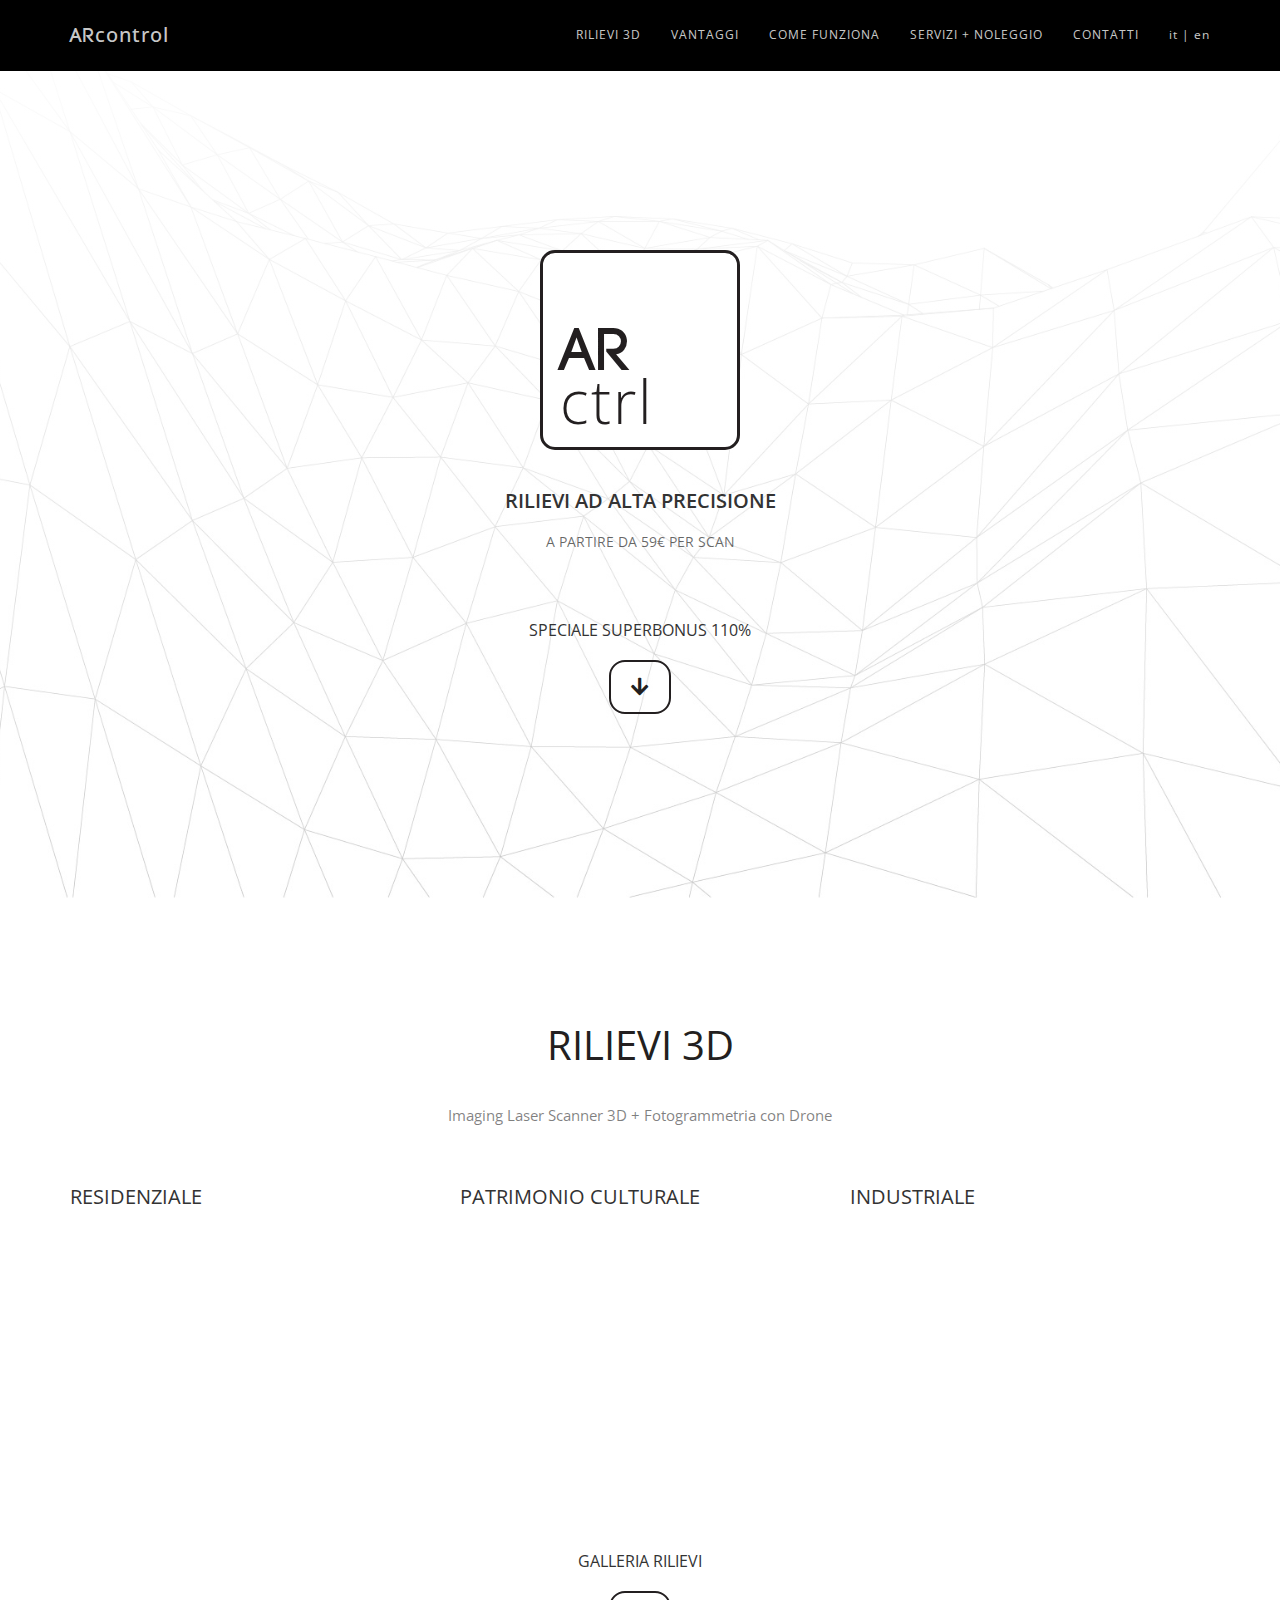
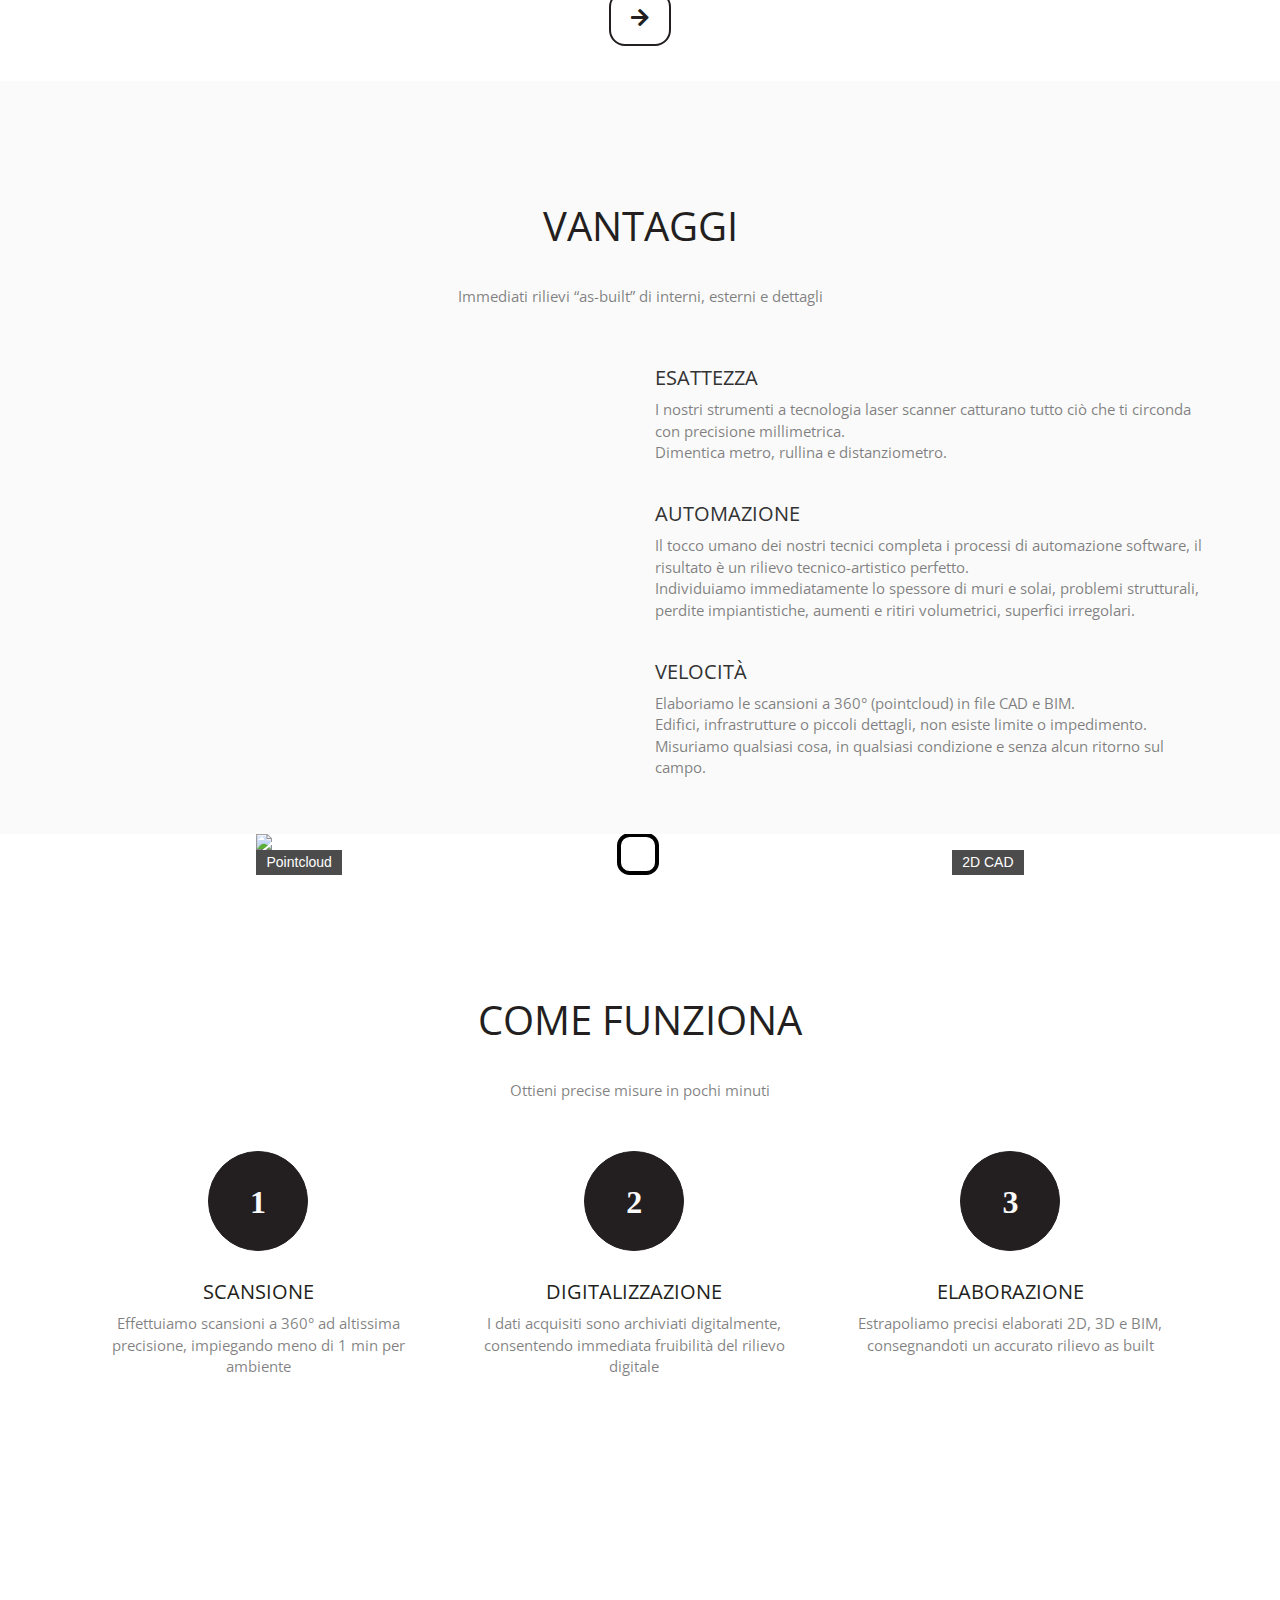
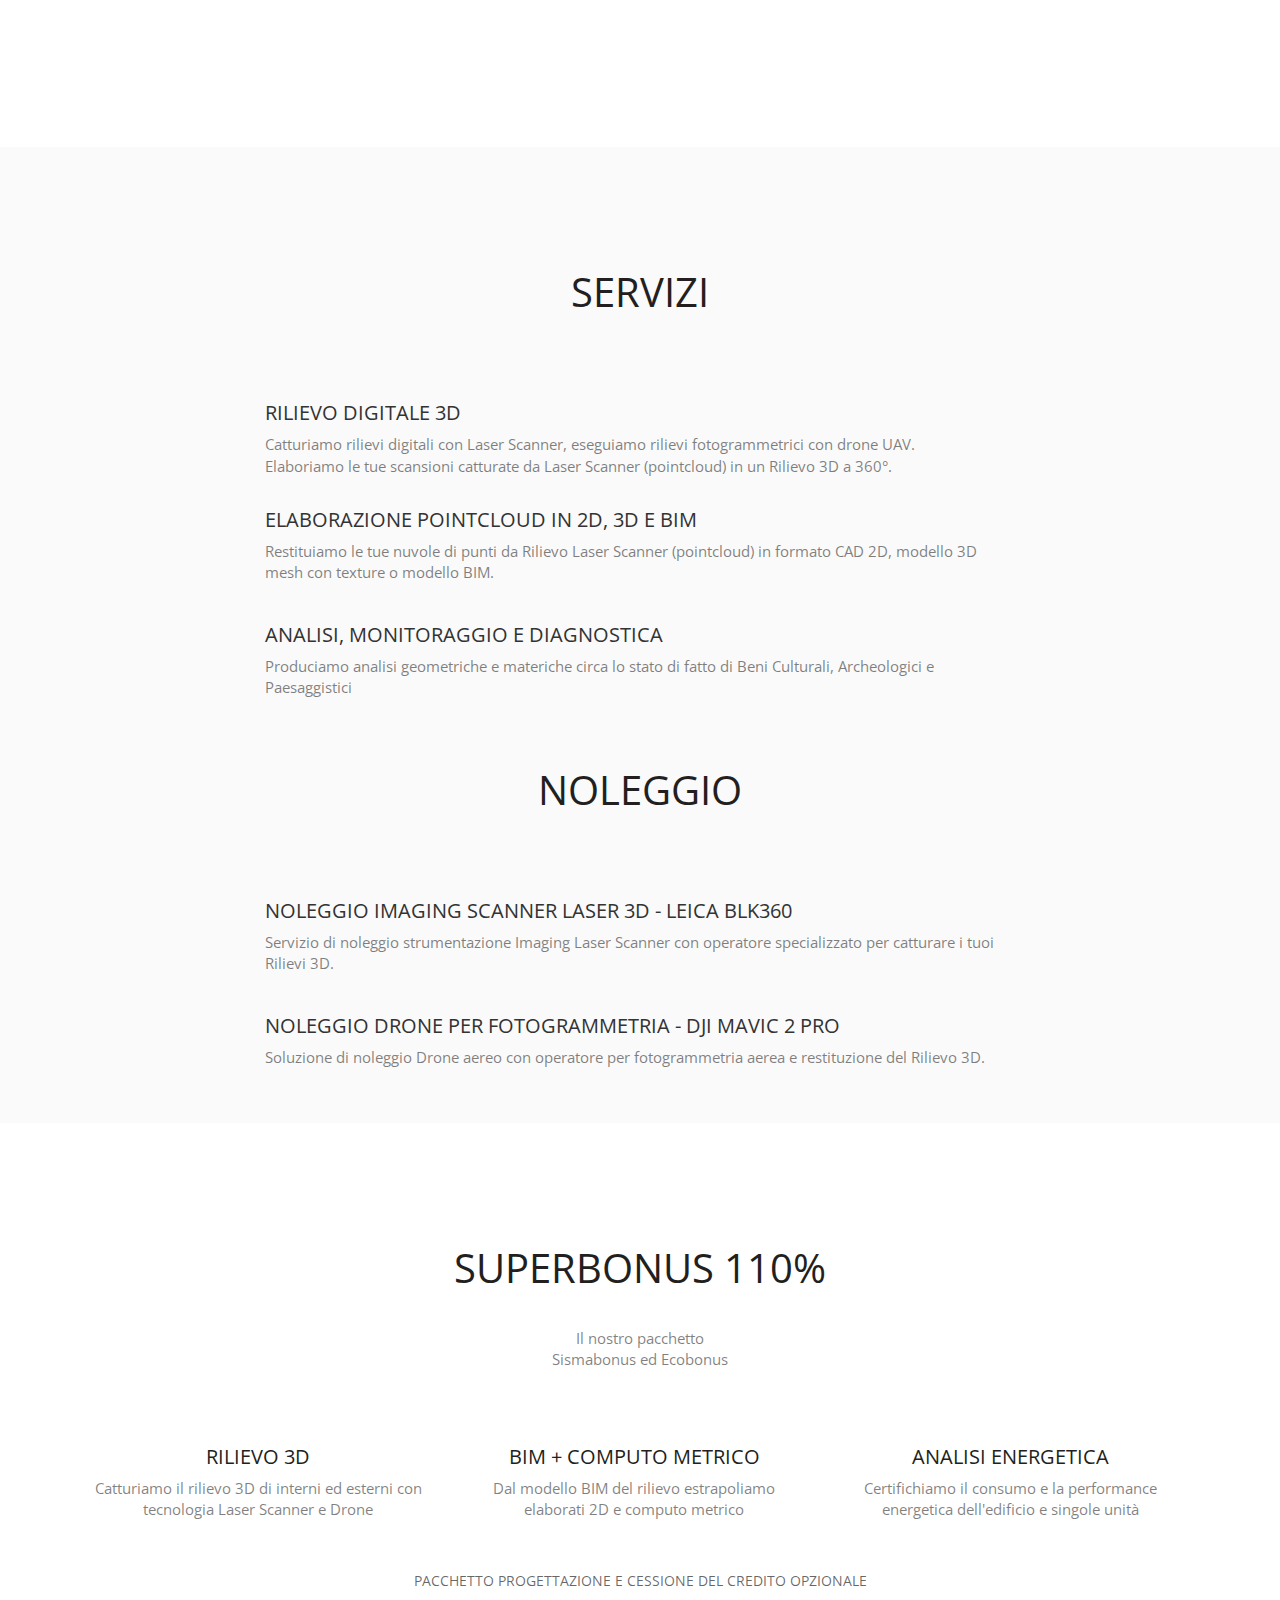
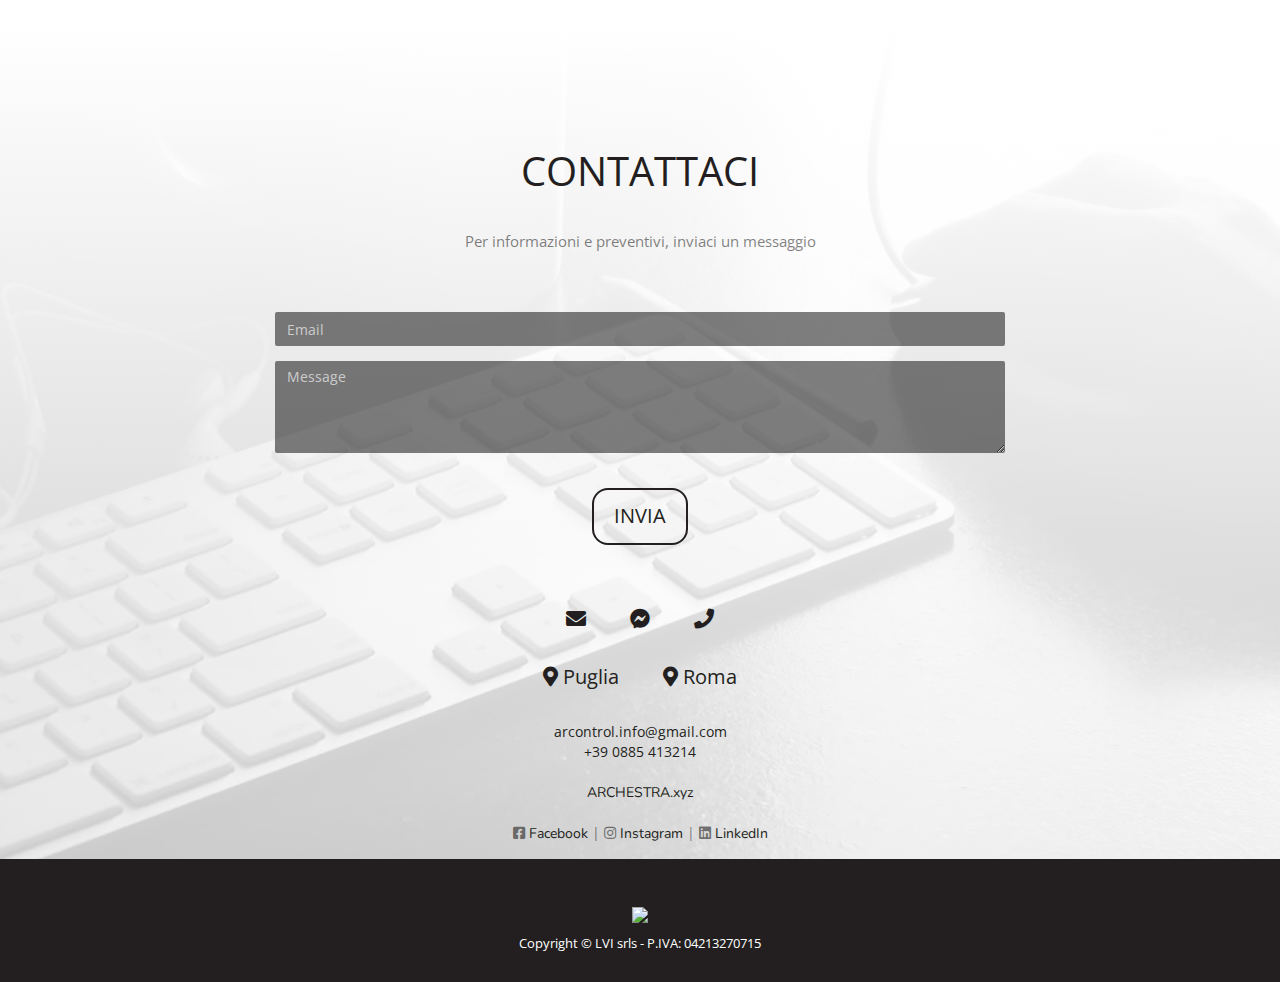
==== index.html @ f97605b5 "Update index.html" ====
<!DOCTYPE html>
<html lang="it">
<head>
<meta charset="utf-8"/>
<meta name="viewport" content="width=device-width, initial-scale=1"/>
<title>ARcontrol.it | Rilievi Laser Scanner 3D + Drone</title>
<meta name="description" content="Rilievi 3D a 360°, noleggio Imaging Laser Scanner 3D e Drone per Fotogrammetria. Servizi di elaborazione pointcloud in 2D CAD, 3D e BIM. Speciale Superbonus 110%"/>
<link rel="canonical" href="https://www.arcontrol.it" />
<meta property="og:title" content="ARcontrol.it | Rilievi 3D Laser Scanner + Drone"/>
<meta property="og:description" content="Rilievi 3D a 360°, noleggio Imaging Laser Scanner 3D e Drone per Fotogrammetria. Servizi di elaborazione pointcloud in 2D CAD, 3D e BIM. Speciale Superbonus 110%"/>
<meta property="og:url" content="http://arcontrol.it"/>
<meta property="og:image" content="http://arcontrol.it/image.png"/>
<meta property="og:locale" content="it_IT"/>
<meta property="og:type" content="website"/>
<meta property="og:site_name" content="ARcontrol.it"/>
<meta name="format-detection" content="telephone=no">
<link rel="icon" type="image/png" sizes="96x96" href="/favicon-96x96.png">
<link rel="apple-touch-icon" sizes="152x152" href="/apple-touch-icon-152x152.png">
    
<!-- Bootstrap -->
<link rel="stylesheet" type="text/css"  href="css/bootstrap.css">
<link rel="stylesheet" type="text/css"  href="css/slider.css">
<link rel="stylesheet" href="https://fonts.googleapis.com/css?family=Nunito">
<link rel="stylesheet" href="https://use.fontawesome.com/releases/v5.0.1/css/all.css">

<!-- Stylesheet
    ================================================== -->
<link rel="stylesheet" type="text/css"  href="css/style.css">
<link href="http://fonts.googleapis.com/css?family=Open+Sans:400,700,800,600,300" rel="stylesheet" type="text/css">
<!-- HTML5 shim and Respond.js for IE8 support of HTML5 elements and media queries -->
<!-- WARNING: Respond.js doesn't work if you view the page via file:// -->
<!--[if lt IE 9]>
      <script src="https://oss.maxcdn.com/html5shiv/3.7.2/html5shiv.min.js"></script>
      <script src="https://oss.maxcdn.com/respond/1.4.2/respond.min.js"></script>
    <![endif]-->
<!-- Global site tag (gtag.js) - Google Analytics -->
<script async src="https://www.googletagmanager.com/gtag/js?id=UA-101691333-2"></script>
<script>
  window.dataLayer = window.dataLayer || [];
  function gtag(){dataLayer.push(arguments);}
  gtag('js', new Date());

  gtag('config', 'UA-101691333-2');
</script>
</head>
<body id="page-top" data-spy="scroll" data-target=".navbar-fixed-top">
<!-- Navigation -->
<nav id="menu" class="navbar navbar-default navbar-fixed-top">
  <div class="container"> 
    <!-- Brand and toggle get grouped for better mobile display -->
    <div class="navbar-header">
      <button type="button" class="navbar-toggle collapsed" data-toggle="collapse" data-target="#bs-example-navbar-collapse-1"> <span class="sr-only">Toggle navigation</span> <span class="icon-bar"></span> <span class="icon-bar"></span> <span class="icon-bar"></span> </button>
      <a class="navbar-brand page-scroll" href="#page-top"><span style="font-family: code_boldregular">AR</span>control</a> </div>
    
    <!-- Collect the nav links, forms, and other content for toggling -->
    <div class="collapse navbar-collapse" id="bs-example-navbar-collapse-1">
      <ul class="nav navbar-nav navbar-right">
        <li><a href="#portfolio" class="page-scroll">Rilievi 3D</a></li>
        <li><a href="#vantaggi" class="page-scroll">Vantaggi</a></li>
        <li><a href="#services" class="page-scroll">Come funziona</a></li>
	<li><a href="#noleggio" class="page-scroll">Servizi + Noleggio</a></li>
        <li><a href="#contact" class="page-scroll">Contatti</a></li>
	<li><a href="/en" class="page-scroll" style="text-transform: lowercase">it | en</a></li>
      </ul>
    </div>
    <!-- /.navbar-collapse --> 
  </div>
  <!-- /.container-fluid --> 
</nav>
<!-- Header -->
<header id="header">
  <div class="intro text-center">
    <div class="overlay">
      <div class="container">
        <div class="row">
          <div class="intro-text">

            <div class="ar"><logo><span class="brando">AR</span><br><span class="brand">ctrl</span></logo></div>

            <h4>Rilievi ad alta precisione</h4><h5>A partire da 59€ per scan</h5><br>
		<h3>Speciale Superbonus 110%</h3>
	<a href="#superbonus" class="btn btn-default btn-lg page-scroll"><i class="fas fa-arrow-down"></i></a>
	</div>
        </div>
      </div>
    </div>
  </div>
</header>
<!-- Portfolio Section -->
<div id="portfolio">
  <div class="container">
    <div class="col-md-8 col-md-offset-2 section-title text-center">
      <h2>Rilievi 3D</h2>
        <p>Imaging Laser Scanner 3D  + Fotogrammetria con Drone</p>
    </div>
    <div class="row">
        <div class="col-xs-12 col-md-4">
        <div class="about-text">
          <h4>Residenziale</h4>
        </div>
        <div class="sketchfab-embed-wrapper"><iframe width="100%" height="250px" src="https://sketchfab.com/models/5291eef792384864a2521fc2a2eb27e7/embed?autospin=0.2" frameborder="0" allow="autoplay; fullscreen; vr" mozallowfullscreen="true" webkitallowfullscreen="true"></iframe></div>
      </div>
        <div class="col-xs-12 col-md-4">
        <div class="about-text">
          <h4>Patrimonio culturale</h4>
        </div>    
        <div class="sketchfab-embed-wrapper"><iframe width="100%" height="250px" src="https://sketchfab.com/models/179648c858a34c02ae61dc45c4bf07a1/embed?autospin=0.2" frameborder="0" allow="autoplay; fullscreen; vr" mozallowfullscreen="true" webkitallowfullscreen="true"></iframe></div>
     </div>      
	<div class="col-xs-12 col-md-4">
        <div class="about-text">
          <h4>Industriale</h4>
        </div>    
        <div class="sketchfab-embed-wrapper"><iframe width="100%" height="250px" src="https://sketchfab.com/models/fcdfda2550f34381b996043f945cdad2/embed?autospin=0.2" frameborder="0" allow="autoplay; fullscreen; vr" mozallowfullscreen="true" webkitallowfullscreen="true"></iframe></div>
     </div>      
    </div>
<div class="col-md-8 col-md-offset-2 section-title text-center">
      <a href="http://sketchfab.com/arcontrol" target="_blank"><h3>Galleria rilievi</h3></a><a href="https://sketchfab.com/arcontrol/models" target="_blank" class="btn btn-default btn-lg page-scroll"><i class="fas fa-arrow-right"></i></a>
    </div>
  </div>
</div>
<!-- Vantaggi Section -->
<div id="vantaggi">
  <div class="container">
    <div class="col-md-8 col-md-offset-2 section-title text-center">
      <h2>Vantaggi</h2>
      <p>Immediati rilievi “as-built” di interni, esterni e dettagli</p>
    </div>
    <div class="row">
      <div class="col-xs-12 col-md-6">
<iframe width="100%" height="300" src="https://www.youtube.com/embed/4XHXv1DlVik?rel=0&amp;showinfo=0" frameborder="0" allow="autoplay; encrypted-media" allowfullscreen></iframe>
 </div>
      <div class="col-xs-12 col-md-6">
        <div class="about-text">
          <h4>Esattezza</h4>
          <p>I nostri strumenti a tecnologia laser scanner catturano tutto ciò che ti circonda con precisione millimetrica.<br>Dimentica metro, rullina e distanziometro.</p><br>
          <h4>Automazione</h4>
          <p>Il tocco umano dei nostri tecnici completa i processi di automazione software, il risultato è un rilievo tecnico-artistico perfetto.<br>Individuiamo immediatamente lo spessore di muri e solai, problemi strutturali, perdite impiantistiche, aumenti e ritiri volumetrici, superfici irregolari.</p><br>
          <h4>Velocità</h4>
          <p>Elaboriamo le scansioni a 360° (pointcloud) in file CAD e BIM.<br>Edifici, infrastrutture o piccoli dettagli, non esiste limite o impedimento.<br>Misuriamo qualsiasi cosa, in qualsiasi condizione e senza alcun ritorno sul campo.</p><br>
        </div>
      </div>
    </div>
  </div>
</div>
<!-- Slider -->
<div class="ba-slider">
<img src="http://www.arcontrol.it/img/2CAD.jpg">   
  <div class="resize">
    <img src="http://www.arcontrol.it/img/1PointCloud.jpg">
  </div>
  <span class="handle"></span>
  <span class="label1">Pointcloud</span>
  <span class="label2">2D CAD</span>
</div>
<!-- How Section -->
<div id="services" class="text-center">
  <div class="container">
    <div class="col-md-8 col-md-offset-2 section-title">
      <h2>Come funziona</h2>
      <p>Ottieni precise misure in pochi minuti</p>
    </div>
    <div id="row">
<div class="col-md-3 col-sm-6"> <i class="fa fa-gears">1</i>
        <h4>Scansione</h4>
        <p>Effettuiamo scansioni a 360° ad altissima precisione, impiegando meno di 1 min per ambiente</p>
     </div>   
<div class="col-md-3 col-sm-6"> <i class="fa fa-gears">2</i>
        <h4>Digitalizzazione</h4>
        <p>I dati acquisiti sono archiviati digitalmente, consentendo immediata fruibilità del rilievo digitale</p>
     </div> 
<div class="col-md-3 col-sm-6"> <i class="fa fa-gears">3</i>
        <h4>Elaborazione</h4>
        <p>Estrapoliamo precisi elaborati 2D, 3D e BIM, consegnandoti un accurato rilievo as built</p>
     </div> 
    </div>
  </div>
</div>
<!-- Youtube Section -->
  <div class="container">
    <div class="row">
        <div class="col-xs-12 col-md-6">
        <iframe width="100%" height="300" src="https://www.youtube.com/embed/LYFZ-5MjxOE?rel=0&amp;showinfo=0" frameborder="0" allow="autoplay; encrypted-media" allowfullscreen></iframe>
      </div>
     <div class="col-xs-12 col-md-6">
        <iframe width="100%" height="300" src="https://www.youtube.com/embed/4WF7Hu42Q2s?rel=0&amp;showinfo=0" frameborder="0" allow="autoplay; encrypted-media" allowfullscreen></iframe>
      </div>
    </div>
  </div>
<!-- Noleggio Section -->
<div id="noleggio">
  <div class="container">
    <div class="col-md-8 col-md-offset-2 section-title text-center">
      <h2>Servizi</h2>
    </div>
	<div class="row">
      <div class="col-md-8 col-md-offset-2">
        <div class="about-text">
<h4>Rilievo digitale 3d</h4>
          <p>Catturiamo rilievi digitali con Laser Scanner, eseguiamo rilievi fotogrammetrici con drone UAV.<br>Elaboriamo le tue scansioni catturate da Laser Scanner (pointcloud) in un Rilievo 3D a 360°.<br><br>
<h4>elaborazione pointcloud in 2d, 3d e BIM</h4>
          <p>Restituiamo le tue nuvole di punti da Rilievo Laser Scanner (pointcloud) in formato CAD 2D, modello 3D mesh con texture o modello BIM.</p><br>
<h4>Analisi, monitoraggio e diagnostica</h4>
          <p>Produciamo analisi geometriche e materiche circa lo stato di fatto di Beni Culturali, Archeologici e Paesaggistici<br><br>
        </div>
        </div>
    <div class="col-md-8 col-md-offset-2 section-title text-center">
      <h2>Noleggio</h2>
    </div>
      <div class="col-md-8 col-md-offset-2">
        <div class="about-text">
          <h4>Noleggio imaging scanner laser 3d - Leica BLK360</h4>
          <p> Servizio di noleggio strumentazione Imaging Laser Scanner con operatore specializzato per catturare i tuoi Rilievi 3D.</p><br>
          <h4>noleggio drone per fotogrammetria - dji mavic 2 pro</h4>
          <p>Soluzione di noleggio Drone aereo con operatore per fotogrammetria aerea e restituzione del Rilievo 3D.</p><br>
	</div>
        </div>
        </div> 
      </div>
    </div>

<!-- Superbonus Section -->
<div id="superbonus" class="text-center">
  <div class="container">
    <div class="col-md-8 col-md-offset-2 section-title">
      <h2>Superbonus 110%</h2>
      <p>Il nostro pacchetto<br>Sismabonus ed Ecobonus</p>
    </div>
    <div id="row">
<div class="col-md-3 col-sm-6"> <img src="http://www.arcontrol.it/img/superbonus1.jpg" class="img-responsive" alt="">
        <h4>Rilievo 3d</h4>
        <p>Catturiamo il rilievo 3D di interni ed esterni con tecnologia Laser Scanner e Drone</p>
     </div>   
<div class="col-md-3 col-sm-6"> <img src="http://www.arcontrol.it/img/superbonus2.jpg" class="img-responsive" alt="">
        <h4>BIM + Computo metrico</h4>
        <p>Dal modello BIM del rilievo estrapoliamo elaborati 2D e computo metrico</p>
     </div> 
<div class="col-md-3 col-sm-6"> <img src="http://www.arcontrol.it/img/superbonus3.jpg" class="img-responsive" alt="">
        <h4>Analisi energetica</h4>
        <p>Certifichiamo il consumo e la performance energetica dell'edificio e singole unità</p>
     </div>
    </div>
<div class="col-md-8 col-md-offset-2">
      <h5>pacchetto progettazione e cessione del credito opzionale</h5>
    </div>
  </div>
</div>

<!-- Contact Section -->
<div id="contact" class="text-center">
  <div class="overlay">
    <div class="container">
      <div class="col-md-8 col-md-offset-2 section-title">
        <h2>Contattaci</h2>
        <p>Per informazioni e preventivi, inviaci un messaggio</p>
      </div>
      <div class="col-md-8 col-md-offset-2">

<form method="POST" action="https://formspree.io/arcontrol.info@gmail.com">
          <div class="form-group">
            <input type="email" name="_replyto" class="form-control" placeholder="Email">
          </div>
          <div class="form-group">
            <textarea name="message" class="form-control" rows="4" placeholder="Message"></textarea>
          </div>
            <button type="submit" class="btn btn-default">Invia</button>
</form>

        <div class="social">
          <ul class="social">
            <li><a href="mailto:arcontrol.info@gmail.com?Subject=Hello from the web" class="fas fa-envelope"></a></li>
            <li><a href="https://m.me/arcontrol.it" target="_blank"class="fab fa-facebook-messenger"></a></li>
            <li><a href="tel:0885413214" target="_blank"class="fas fa-phone"></a></li>
          </ul>
        <br>
	<ul class="local">
	<li><a href="https://g.page/ARcontrol?share"><i class="fas fa-map-marker-alt"></i> Puglia</a></li>
	<li><a href="https://g.page/ARcontrol-roma?share"><i class="fas fa-map-marker-alt"></i> Roma</a></li>
	</ul>
        <br>
<a href="mailto:arcontrol.info@gmail.com">arcontrol.info@gmail.com</a><br>
<a href="tel:+390885413214">+39 0885 413214</a>
            <br>
	<br>
            <a href="http://www.archestra.xyz" style="font-family: 'Nunito', sans-serif;" target="_blank">ARCHESTRA.xyz</a>
	<br>
	 <br>
	<i class="fab fa-facebook-square"></i> <a href="http://www.facebook.com/arcontrol.it" style="font-family: 'Nunito', sans-serif;" target="_blank">Facebook</a> | <i class="fab fa-instagram"></i> <a href="http://www.instagram.com/arcontrol" style="font-family: 'Nunito', sans-serif;" target="_blank">Instagram</a> | <i class="fab fa-linkedin"></i> <a href="https://www.linkedin.com/company/arcontrol" style="font-family: 'Nunito', sans-serif;" target="_blank">LinkedIn</a>
        </div>
      </div>
    </div>
  </div>
</div>
<div id="footer">
  <div class="pingiovani">
       <br>
      <a href="http://pingiovani.regione.puglia.it"><img src="http://www.arcontrol.it/img/Pin_vincitore.png"></img></a>
  </div>
      <div class="iva"><p>Copyright &copy; LVI srls - P.IVA: 04213270715</p></div>
</div> 
<script type="text/javascript" src="js/jquery.1.11.1.js"></script> 
<script type="text/javascript" src="js/bootstrap.js"></script>
<script type="text/javascript" src="js/slider.js"></script> 
<script type="text/javascript" src="js/SmoothScroll.js"></script> 
<script type="text/javascript" src="js/jquery.isotope.js"></script> 
<script type="text/javascript" src="js/jqBootstrapValidation.js"></script> 
<script type="text/javascript" src="js/main.js"></script>
</body>
</html>
---- css/slider.css ----
@import "lesshat";
.label1 {
  font-family: Helvetica;
	font-size: 1em;
	padding: .25em .75em;
  float: left;
	background-color: rgba(0,0,0,.7);
	color: white;
	line-height: 18px;
}
.label2 {
  font-family: Helvetica;
	font-size: 1em;
	padding: .25em .75em;
  float: right;
	background-color: rgba(0,0,0,.7);
	color: white;
	line-height: 18px;
}
.ba-slider {
    position: relative;
    overflow: hidden;
    max-width:60%;
    margin-left:20%;
}
@media (max-width: 1200px) {
  .ba-slider {
    max-width:100%;
    margin-left:0;
  }
}
 
.ba-slider img {
    width: 100%;
    display:block;
}
 
.resize {
    position: absolute;
    top:0;
    left: 0;
    height: 100%;
    width: 50%;
    overflow: hidden;
}


.handle { /* Thin line seperator */
  position:absolute; 
  left:50%;
  top:0;
  bottom:0;
  width:4px;
  margin-left:-2px;
 
  background: #000;
  cursor: ew-resize;
}
 
.handle:after {  /* Big knob  */
    position: absolute;
    top: 50%;
    width: 42px;
    height: 42px;
    margin: -21px -0 0 -21px;
 
    content:' ';
    color:black;
    font-size:13px;
    text-align:center;
    line-height:64px;
    background: #fff; /* @black */
    border:4px solid #000; /* white */
    border-radius: 30%;
    transition:all 0.3s ease;
}
---- css/style.css ----
body, html {
	font-family: 'Open Sans', sans-serif;
	text-rendering: optimizeLegibility !important;
	-webkit-font-smoothing: antialiased !important;
	color: rgba(0,0,0,0.5);
	width: 100% !important;
	height: 100% !important;
}
@font-face {
    font-family: 'code_boldregular';
    src: url('../fonts/fonts/code_bold-webfont.woff2') format('woff2'),
	 url('../fonts/fonts/code_bold-webfont.ttf') format('truetype'),
         url('../fonts/fonts/code_bold-webfont.woff') format('woff');
}
h1 {
	font-weight: 400;
}
h2 {
	line-height: 40px;
	margin: 0;
	color: #231F20;
	margin-bottom: 30px;
	font-size: 40px;
	font-weight: 400;
	text-transform: uppercase;
	padding-bottom: 10px;
}
h3 {
	color: #333;
	font-size: 16px;
	font-weight: 400;
	text-transform: uppercase;
	margin-top: 40px;
	margin-bottom: 20px;
}
h4 {
	color: #333;
	font-size: 20px;
	font-weight: 400;
	text-transform: uppercase;
}
h5 {
	text-transform: uppercase;
	font-weight: 400;
	line-height: 20px;
	color: rgba(0,0,0,0.6);
}
p {
	font-size: 15px;
}
a {
	color: #231F20;
}
a:hover, a:focus {
	text-decoration: none;
	color: #000;
}
ul, ol {
	list-style: none;
}
.clearfix:after {
	visibility: hidden;
	display: block;
	font-size: 0;
	content: " ";
	clear: both;
	height: 0;
}
.clearfix {
	display: inline-block;
}
* html .clearfix {
	height: 1%;
}
.clearfix {
	display: block;
}
ul, ol {
	padding: 0;
	webkit-padding: 0;
	moz-padding: 0;
}
/* Navigation */
#menu {
	padding: 10px;
	transition: all 0.8s;
}
#menu.navbar-default {
	background-color: rgba(0, 0, 0, 1);
	border-color: rgba(231, 231, 231, 0);
}
#menu a.navbar-brand {
	font-size: 20px;
	color: rgba(255,255,255,0.8);
	font-weight: 500;
	letter-spacing: 1px;
}
#menu a.navbar-brand i.fa {
	color: #231F20;
}
#menu.navbar-default .navbar-nav > li > a {
	text-transform: uppercase;
	color: rgba(255,255,255,0.8);
	font-size: 12px;
	letter-spacing: 1px;
}
#menu.navbar-default .navbar-nav > li > a:hover {
	color: #fff;
}
.on {
	background-color: #231F20 !important;
	padding: 0 !important;
}
.navbar-default .navbar-nav > .active > a, .navbar-default .navbar-nav > .active > a:hover, .navbar-default .navbar-nav > .active > a:focus {
	color: #fff !important;
	background-color: transparent;
}
.navbar-toggle {
	border-radius: 0;
}
.navbar-default .navbar-toggle:hover, .navbar-default .navbar-toggle:focus {
	background-color: #231F20;
	border-color: #231F20;
}
.navbar-default .navbar-toggle:hover>.icon-bar {
	background-color: #FFF;
}
.ar {
  	display: inline-block;
 	margin-bottom: 0;
  	line-height: 0;
  	text-align: left;
  	white-space: nowrap;
  	vertical-align: middle;
  	-ms-touch-action: manipulation;
      	touch-action: manipulation;
 	-webkit-user-select: none;
     	-moz-user-select: none;
      	-ms-user-select: none;
        user-select: none;
  	border: 3px solid #231F20;
  	border-radius: 15px;
	height:200px;
    	width:200px;
	color: #231F20;
	background-color: white;
	padding: 17px;
	margin: 0;
}
.pingiovani {
	text-align:center;
}
.pingiovani img{
	max-width:600px;
}
.iva {
	text-align:center;
	color: #fff;
	font-weight: 400;
	margin: 10px;
}
.intro .brando {
	color: #231F20;
	font-weight: 600;
	font-family: "code_boldregular";
	line-height: 0;
}
.intro .brand {
	color: #231F20;
	font-weight: 300;
}

.btn-default {
	color: #231F20;
	background-color: transparent;
	border: 2px solid #231F20;
	padding: 12px 20px;
	margin: 0;
	font-size: 20px;
	border-radius: 16px;
	text-transform: uppercase;
}
.btn-default:hover, .btn-default:focus, .btn-default.focus, .btn-default:active, .btn-default.active {
	color: #fafafa;
	background-color: #231F20;
	border-color: #231F20;
}
.btn:active, .btn.active {
	background-image: none;
	outline: 0;
	-webkit-box-shadow: none;
	box-shadow: none;
}
a:focus, .btn:focus, .btn:active:focus, .btn.active:focus, .btn.focus, .btn:active.focus, .btn.active.focus {
	outline: none;
	outline-offset: none;
}
/* Intro Section */
.intro {
	display: table;
	width: 100%;
	height: auto;
	text-align: center;
	color: #fff;
	background: url(../img/bg.jpg) no-repeat center center;
	-webkit-background-size: cover;
	-moz-background-size: cover;
	background-size: cover;
	-o-background-size: cover;
}
.intro .overlay {
	padding: 100px 0 0;
	/* Permalink - use to edit and share this gradient: http://colorzilla.com/gradient-editor/#fafafa+0,fafafa+100&1+0,0.6+100 */
	background: -moz-linear-gradient(top, rgba(255,255,255,1) 0%, rgba(255,255,255,0.6) 100%); /* FF3.6-15 */
	background: -webkit-linear-gradient(top, rgba(255,255,255,1) 0%, rgba(255,255,255,0.6) 100%); /* Chrome10-25,Safari5.1-6 */
	background: linear-gradient(to bottom, rgba(255,255,255,1) 0%, rgba(255,255,255,0.6) 100%); /* W3C, IE10+, FF16+, Chrome26+, Opera12+, Safari7+ */
filter: progid:DXImageTransform.Microsoft.gradient( startColorstr='#fafafa', endColorstr='#99fafafa', GradientType=0 ); /* IE6-9 */
	height: 100vh;
}
.section-title {
	padding: 25px 0 25px 0;
}
.intro logo {
	font-size: 60px;
	letter-spacing: 2px;
	color: rgba(0,0,0,0.9);
	margin-top: 50px;
	line-height: 0.9;
	font-weight: 400;
	margin-bottom:10px;
	display: block;
}
.intro .intro-text h4 {
	margin-top: 40px;
    margin-bottom: 20px;
	font-weight: 600;
}
.intro .intro-text p {
	font-size: 16px;
	margin-bottom: 20px;
	color: rgba(0,0,0,0.9);
	line-height: 1.5;
}
header .intro-text {
	padding-top: 150px;
	padding-bottom: 150px;
}
/* Services Section */
#services {
	padding: 100px 0 10px 0;
	background: #fff;
}
#services h4 {
	color: #231F20;
	text-transform: uppercase;
}
#services i.fa {
	font-size: 32px;
	margin-bottom: 20px;
	transition: all 0.5s;
	color: #fafafa;
	width: 100px;
	height: 100px;
	padding: 33px 0;
	border: 1px solid #231F20;
	background: #231F20;
	border-radius: 50%;
}
/* About Section */
#vantaggi {
	padding: 100px 0 10px 0;
	background: #fafafa;
}
#noleggio {
	padding: 100px 0 10px 0;
	background: #fafafa;
}
#about h2 {
	color: rgba(255,255,255,0.8);
}
#about h4 {
	color: #0a4b55;
}
#about .about-text {
	margin-left: 10px;
}
#about p {
	margin-top: 20px;
	margin-bottom: 30px;
}
/* Portfolio Section */
#portfolio {
	padding: 100px 0 10px 0;
	background: #fff;
}
.categories {
	padding-bottom: 30px;
	text-align: center;
}
ul.cat li {
	display: inline-block;
}
ol.type li {
	display: inline-block;
	margin-left: 20px;
	text-transform: uppercase;
}
ol.type li a {
	background: transparent;
	border: 2px solid #231F20;
	color: #231F20;
	padding: 10px 20px;
}
ol.type li a.active {
	background: #231F20;
	color: #fafafa;
}
ol.type li a:hover {
	background: #231F20;
	color: #fafafa;
}
.isotope-item {
	z-index: 2
}
.isotope-hidden.isotope-item {
	z-index: 1
}
.isotope, .isotope .isotope-item {
	/* change duration value to whatever you like */
	-webkit-transition-duration: 0.8s;
	-moz-transition-duration: 0.8s;
	transition-duration: 0.8s;
}
.isotope-item {
	margin-right: -1px;
	-webkit-backface-visibility: hidden;
	backface-visibility: hidden;
}
.isotope {
	-webkit-backface-visibility: hidden;
	backface-visibility: hidden;
	-webkit-transition-property: height, width;
	-moz-transition-property: height, width;
	transition-property: height, width;
}
.isotope .isotope-item {
	-webkit-backface-visibility: hidden;
	backface-visibility: hidden;
	-webkit-transition-property: -webkit-transform, opacity;
	-moz-transition-property: -moz-transform, opacity;
	transition-property: transform, opacity;
}
.portfolio-item {
	margin: 15px 0;
	-webkit-transition: all 0.5s ease-out;
	-moz-transition: all 0.5s ease-out;
	-ms-transition: all 0.5s ease-out;
	-o-transition: all 0.5s ease-out;
	transition: all 0.5s ease-out;
}
.portfolio-item:hover {
	-webkit-transform: scale(1.1);
	-moz-transform: scale(1.1);
	-ms-transform: scale(1.1);
	-o-transform: scale(1.1);
	transform: scale(1.1);
}
.portfolio-item .hover-bg {
	height: 260px;
	overflow: hidden;
	position: relative;
}
.hover-bg .hover-text {
	position: absolute;
	text-align: center;
	margin: 0 auto;
	color: #ffffff;
	background: rgba(0, 0, 0, 0.66);
	padding: 33% 0 0 0;
	height: 100%;
	width: 100%;
	opacity: 0;
	transition: all 0.5s;
}
.hover-bg .hover-text>h4 {
	opacity: 0;
	color: #fff;
	font-weight: 400;
	-webkit-transform: translateY(100%);
	transform: translateY(100%);
	transition: all 0.3s;
}
.hover-bg:hover .hover-text>h4 {
	opacity: 1;
	-webkit-backface-visibility: hidden;
	-webkit-transform: translateY(0);
	transform: translateY(0);
}
.hover-bg .hover-text>i {
	opacity: 0;
	-webkit-transform: translateY(0);
	transform: translateY(0);
	transition: all 0.3s;
}
.hover-bg:hover .hover-text>i {
	opacity: 1;
	-webkit-backface-visibility: hidden;
	-webkit-transform: translateY(100%);
	transform: translateY(100%);
}
.hover-bg:hover .hover-text {
	opacity: 1;
}
#portfolio i.fa {
	font-size: 20px;
	padding: 5px;
	color: #E87E04;
}
/* Superbonus Section */
#superbonus {
	padding: 100px 0 10px 0;
	background: #fff;
}
#superbonus h4 {
	color: #231F20;
	text-transform: uppercase;
}
#superbonus i.fa {
	font-size: 32px;
	margin-bottom: 20px;
	transition: all 0.5s;
	color: #fafafa;
	width: 100px;
	height: 100px;
	padding: 33px 0;
	border: 1px solid #231F20;
	background: #231F20;
	border-radius: 50%;
}
/* Team Section */
#team {
	padding: 100px 0;
	color: rgba(255,255,255,0.9);
	/* Permalink - use to edit and share this gradient: http://colorzilla.com/gradient-editor/#20a6bb+0,25bad0+50 */
	background: rgb(32,166,187); /* Old browsers */
	background: -moz-linear-gradient(top, rgba(32,166,187,1) 0%, rgba(37,186,208,1) 50%); /* FF3.6-15 */
	background: -webkit-linear-gradient(top, rgba(32,166,187,1) 0%, rgba(37,186,208,1) 50%); /* Chrome10-25,Safari5.1-6 */
	background: linear-gradient(to bottom, rgba(32,166,187,1) 0%, rgba(37,186,208,1) 50%); /* W3C, IE10+, FF16+, Chrome26+, Opera12+, Safari7+ */
filter: progid:DXImageTransform.Microsoft.gradient( startColorstr='#20a6bb', endColorstr='#231F20', GradientType=0 ); /* IE6-9 */
}
#team h2 {
	color: rgba(255,255,255,0.8);
}
#team h3 {
	color: #0a4b55;
}
img.img-circle.team-img {
	width: 160px;
	height: 160px;
}
#team .thumbnail {
	background: transparent;
	border: 0;
}
#team .thumbnail .caption {
	padding: 9px;
	color: rgba(255,255,255,0.9);
}
#row2 {
  margin-right: -15px;
  margin-left: 16.66666667%;
}
/* Contact Section */
#contact {
	background: url(../img/contact-bg.jpg) no-repeat center top;
	background-color: #7bc3d1;
	-webkit-background-size: cover;
	-moz-background-size: cover;
	background-size: cover;
	-o-background-size: cover;
}
#contact .overlay {
	padding: 100px 0 0 0;
	/* Permalink - use to edit and share this gradient: http://colorzilla.com/gradient-editor/#fafafa+0,fafafa+100&1+0,0.75+100 */
	background: -moz-linear-gradient(top, rgba(255,255,255,1) 0%, rgba(255,255,255,0.75) 100%); /* FF3.6-15 */
	background: -webkit-linear-gradient(top, rgba(255,255,255,1) 0%, rgba(255,255,255,0.75) 100%); /* Chrome10-25,Safari5.1-6 */
	background: linear-gradient(to bottom, rgba(255,255,255,1) 0%, rgba(255,255,255,0.75) 100%); /* W3C, IE10+, FF16+, Chrome26+, Opera12+, Safari7+ */
filter: progid:DXImageTransform.Microsoft.gradient( startColorstr='#fafafa', endColorstr='#bffafafa', GradientType=0 ); /* IE6-9 */
}
#contact h3 {
	padding-top: 20px;
	font-size: 20px;
	font-weight: 400;
	color: #fff;
}
#contact form {
	padding: 0;
}
#contact i.fa {
	color: #121d1f;
	margin-bottom: 10px;
}
#contact .text-danger {
	color: #ff6600;
	text-align: left;
}
label {
	font-size: 12px;
	font-weight: 400;
	float: left;
}
#contact .form-control {
	display: block;
	width: 100%;
	padding: 6px 12px;
	margin: 10px 0;
	font-size: 14px;
	line-height: 1.42857143;
	color: #fff;
	background-color: rgba(0,0,0,0.5);
	background-image: none;
	border: 0;
	border-radius: 2px;
	-webkit-box-shadow: none;
	box-shadow: none;
	-webkit-transition: none;
	-o-transition: none;
	transition: none;
}
#contact .form-control:focus {
	border-color: inherit;
	outline: 0;
	-webkit-box-shadow: transparent;
	box-shadow: transparent;
}
.form-control::-webkit-input-placeholder {
color: #ccc;
}
.form-control:-moz-placeholder {
color: #ccc;
}
.form-control::-moz-placeholder {
color: #ccc;
}
.form-control:-ms-input-placeholder {
color: #ccc;
}
#contact .btn {
	margin-top: 20px;
}
#contact .social {
	margin-top: 60px;
}
#contact .social ul li {
	display: inline-block;
	margin: 0 20px;
	font-size: 2rem;
}
#contact .local ul li {
	display: inline-block;
	margin: 0 20px;
	font-size: 2rem;
}
#contact .social i.fa {
	font-size: 3rem;
	padding: 4px 5px;
	color: #fff;
	transition: all 0.5s;
}
#contact .social i.fa:hover {
	color: #fff;
}
/* Director */
.director {
        position: relative;
    }
@media screen and (max-height: 375px) {
    .pulse {
        display: none !important;
    }
}
  .pulse {
    position: absolute;
    top: 40%;
    left:50%;
    margin-left:-20vh;    
    width: 60px;
    height: 60px;
    -webkit-border-radius: 50%;
    -moz-border-radius: 50%;
    border-radius: 50%; 
    -webkit-box-sizing: border-box; 
    -moz-box-sizing: border-box;   
    box-sizing: border-box;
  }
  .pulse0 {
    transform: scale(.27);
    background: #000;
    cursor:pointer;
  }
  .pulse1 {
    border: 0.5rem solid #000;
    -webkit-animation: pulse1 4s linear infinite;
    -moz-animation: pulse1 4s linear infinite;
    animation: pulse1 4s linear infinite;    
  }
  .pulse2 {
    border: 0.5rem solid #000;
    -webkit-animation: pulse2 4s linear infinite;
    -moz-animation: pulse2 4s linear infinite;
    animation: pulse2 4s linear infinite;    
  }
 /* moz */
  @-moz-keyframes pulse1 {
    0% { -moz-transform: scale(0); opacity: 0; }
    20% { -moz-transform: scale(0); opacity: 0; }
    40% { -moz-transform: scale(.1); opacity: .2; }
    60% { -moz-transform: scale(.3); opacity: .4; }
    100% { -moz-transform: scale(.5); opacity: 0; }
  }
  @-moz-keyframes pulse2 {
    0% { -moz-transform: scale(0); opacity: 0; }
    25% { -moz-transform: scale(.0); opacity: .7; }
    40% { -moz-transform: scale(.2); opacity: .5; }
    65% { -moz-transform: scale(.4); opacity: .3; }
    100% { -moz-transform: scale(.6); opacity: 0; }
  }
  /* webkit */
  @-webkit-keyframes pulse1 {
    0% { -webkit-transform: scale(0); opacity: 0; }
    20% { -webkit-transform: scale(0); opacity: 0; }
    40% { -webkit-transform: scale(.1); opacity: .2; }
    60% { -webkit-transform: scale(.3); opacity: .4; }
    100% { -webkit-transform: scale(.5); opacity: 0; }
  }
  @-webkit-keyframes pulse2 {
    0% { -webkit-transform: scale(0); opacity: 0; }
    25% { -webkit-transform: scale(.0); opacity: .7; }
    40% { -webkit-transform: scale(.2); opacity: .5; }
    65% { -webkit-transform: scale(.4); opacity: .3; }
    100% { -webkit-transform: scale(.6); opacity: 0; }
  }
/* End-Director */
/* Footer Section*/
#footer {
	background: #231F20;
	padding: 25px 0 20px 0;
}
#footer p {
	font-size: 13px;
}

.media-container {
	position: relative;
	padding-bottom: 56.25%;
	height: 0;
	overflow: hidden;
        width:100%;
}

.media-container iframe,  
.media-container object,  
.media-container embed {
	position: absolute;
	top: 0;
	left: 0;
	width: 100%;
	height: 100%;
}

/* Media Queries */
@media (max-width: 1024px) {
header .intro-text {
	padding-top: 100px;
	padding-bottom: 100px;
}
#about img {
	margin-bottom: 20px;
}
}
@media (max-width: 600px) {
.pingiovani img{
	max-height: 100%;
	max-width:100%;
}
}
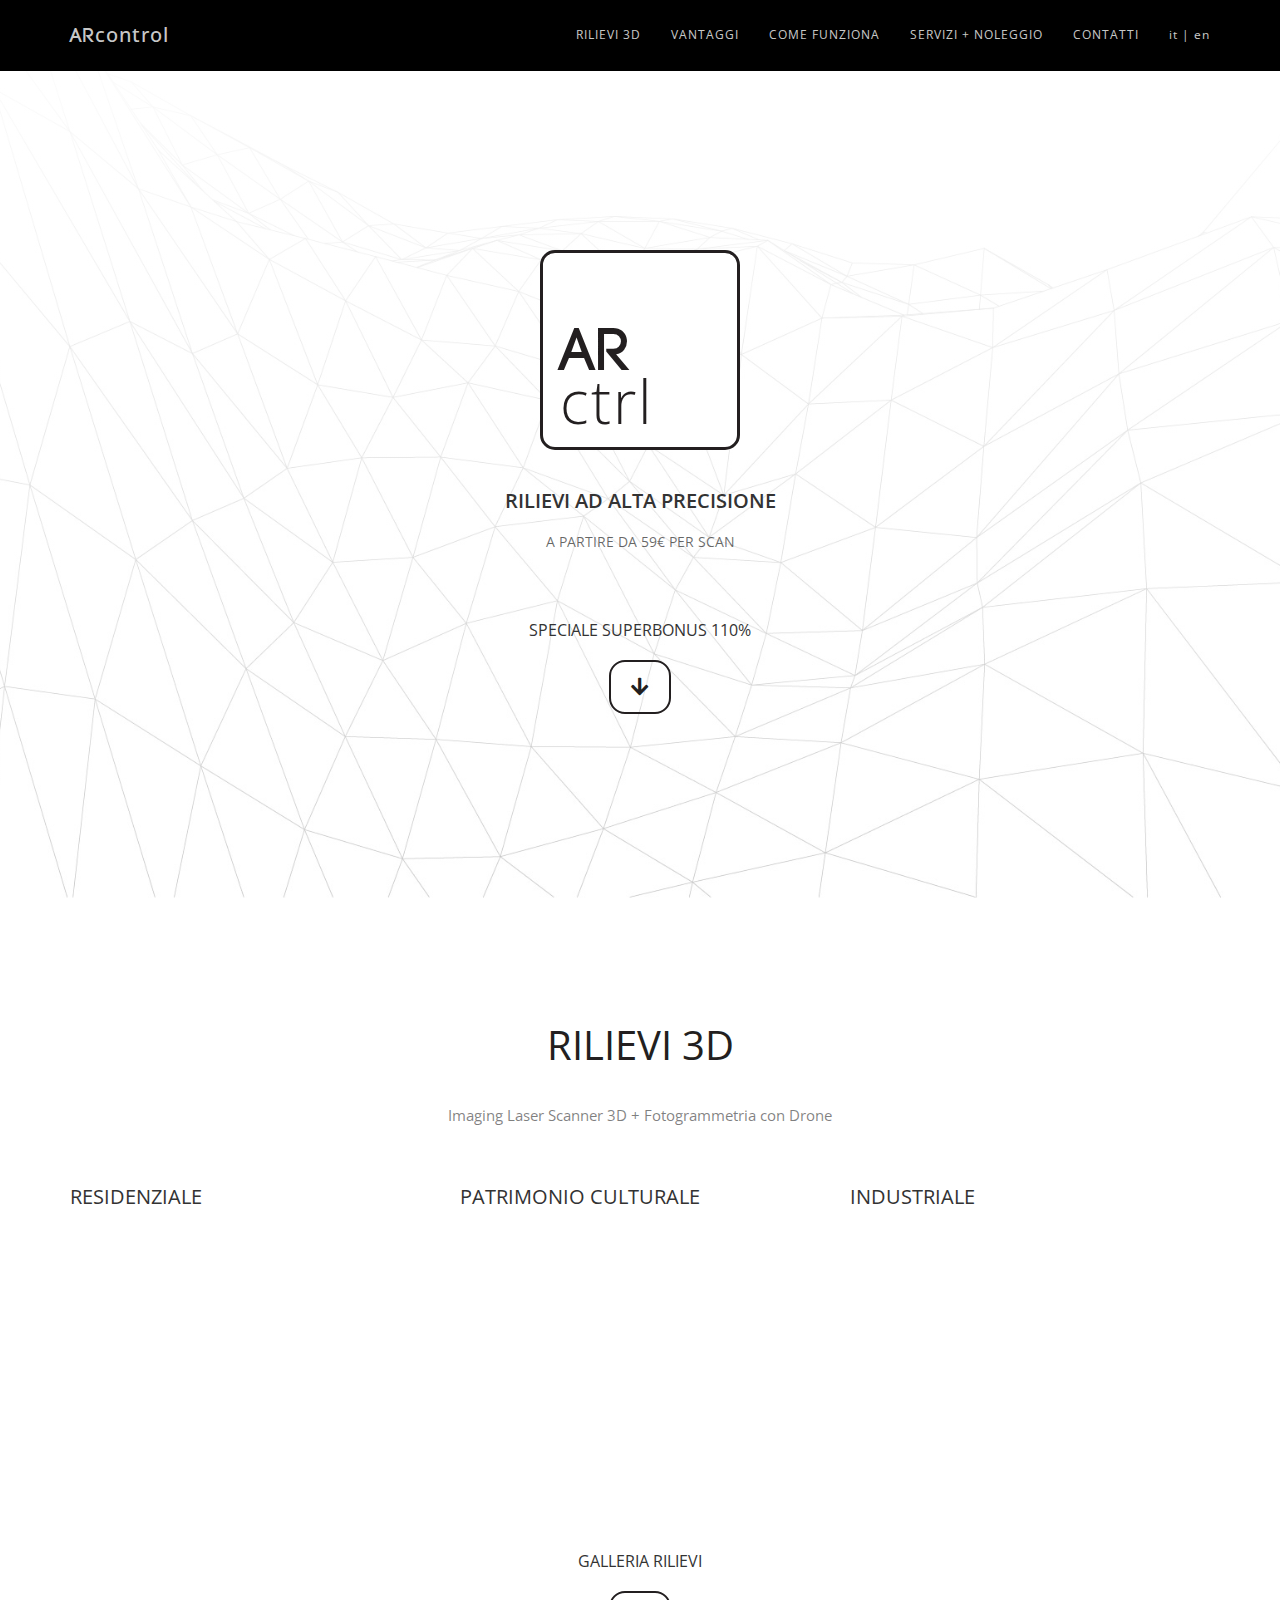
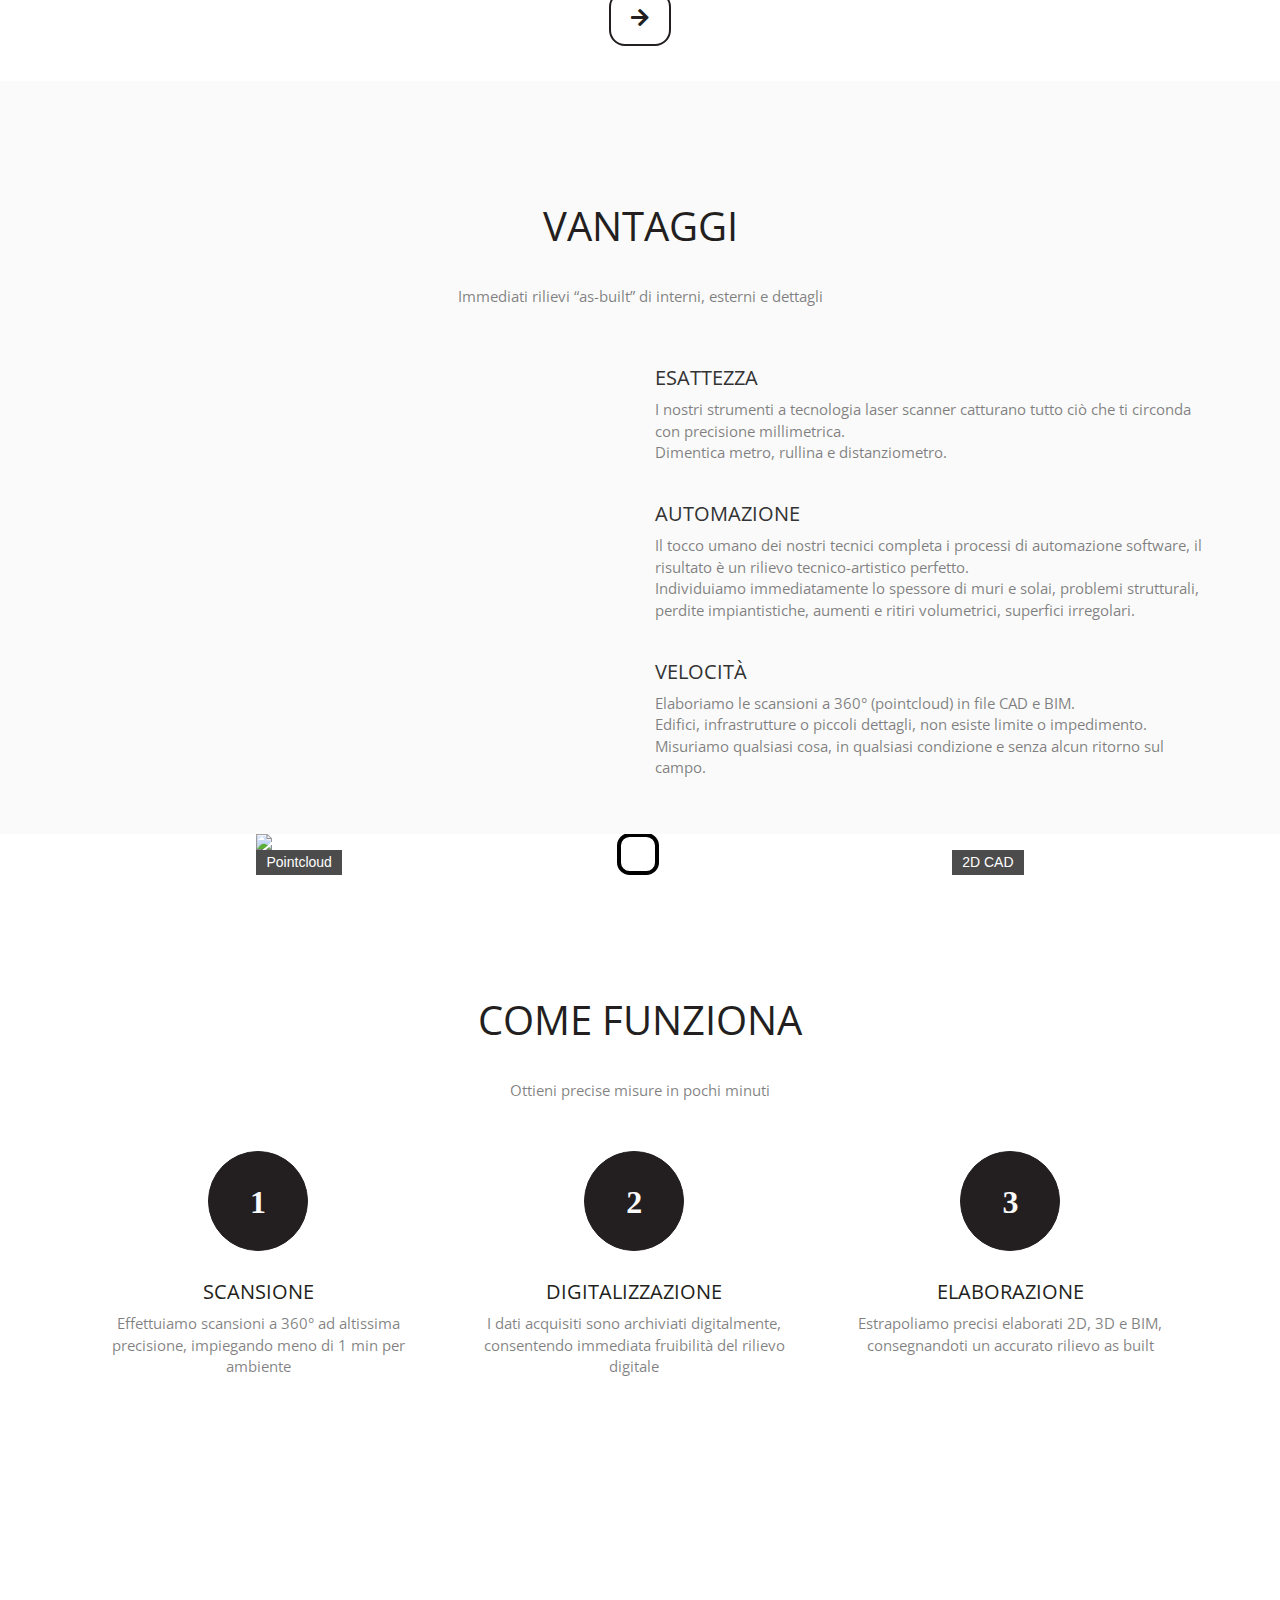
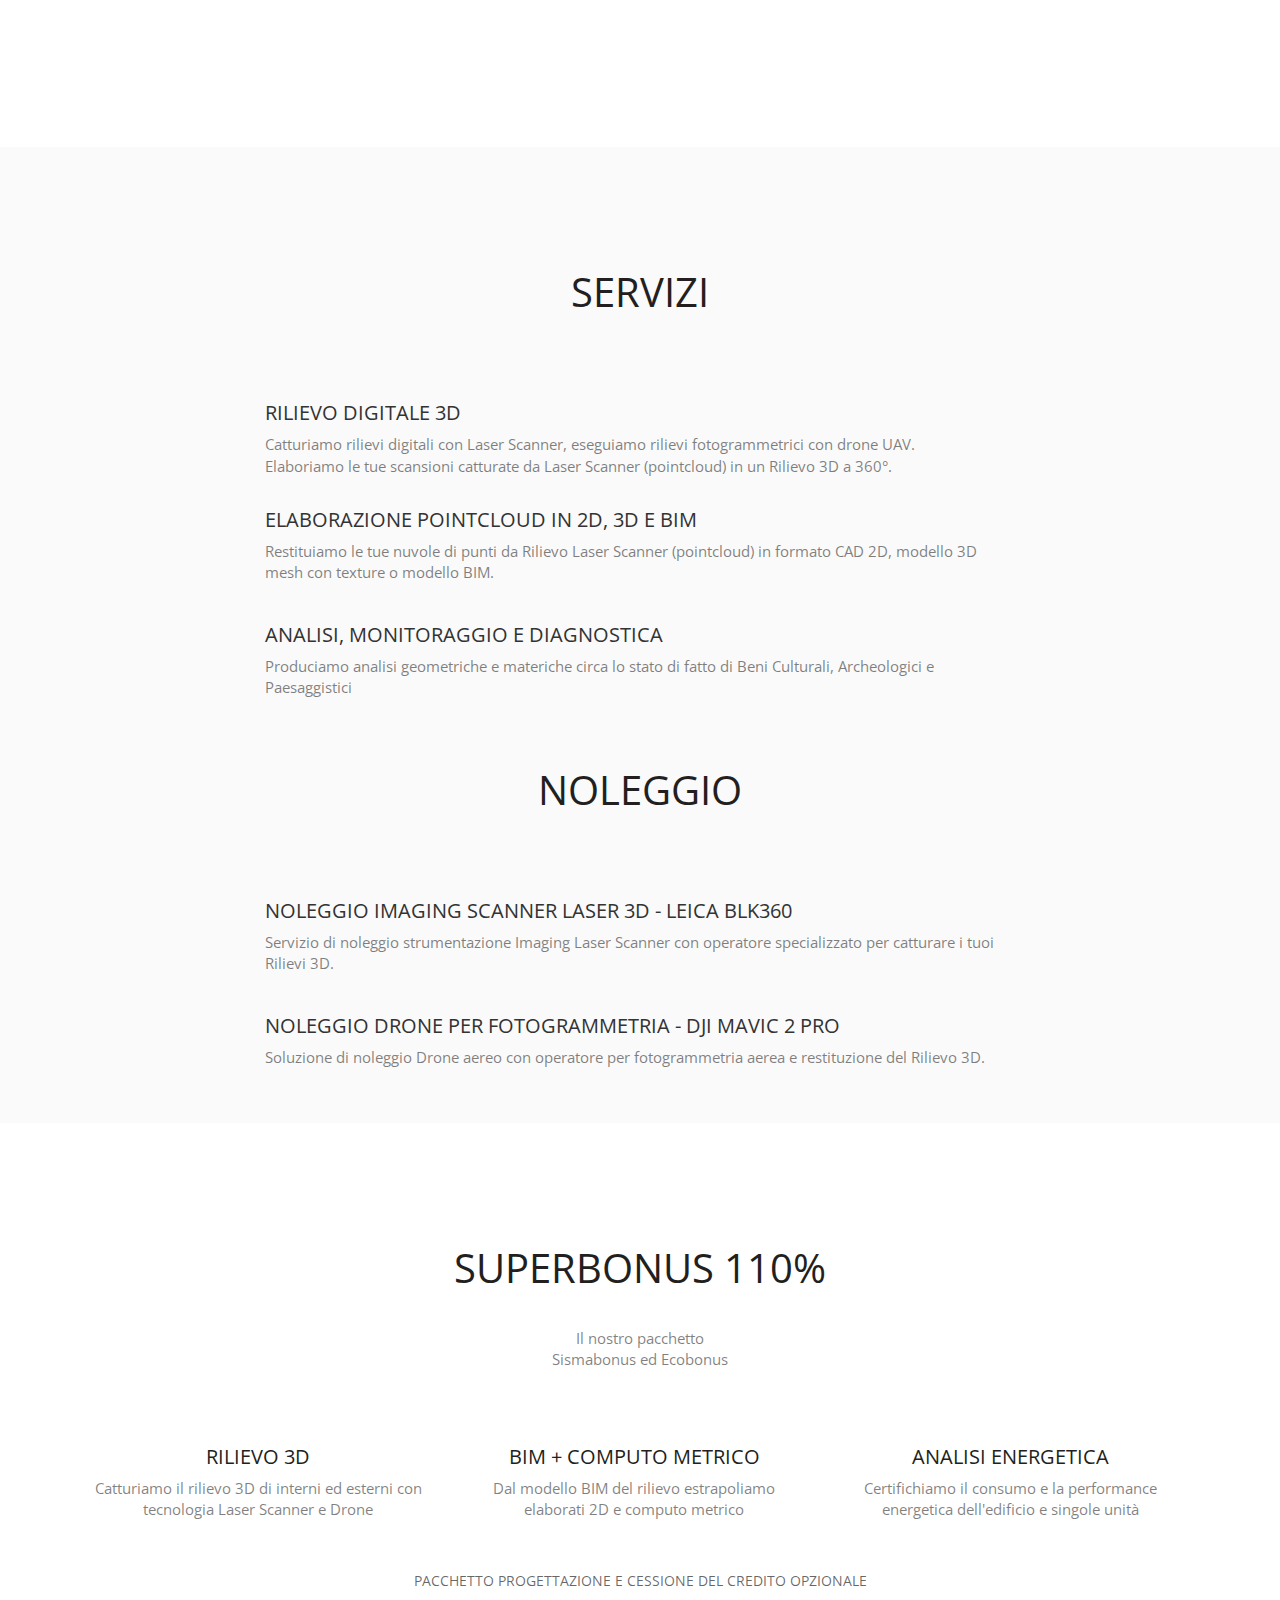
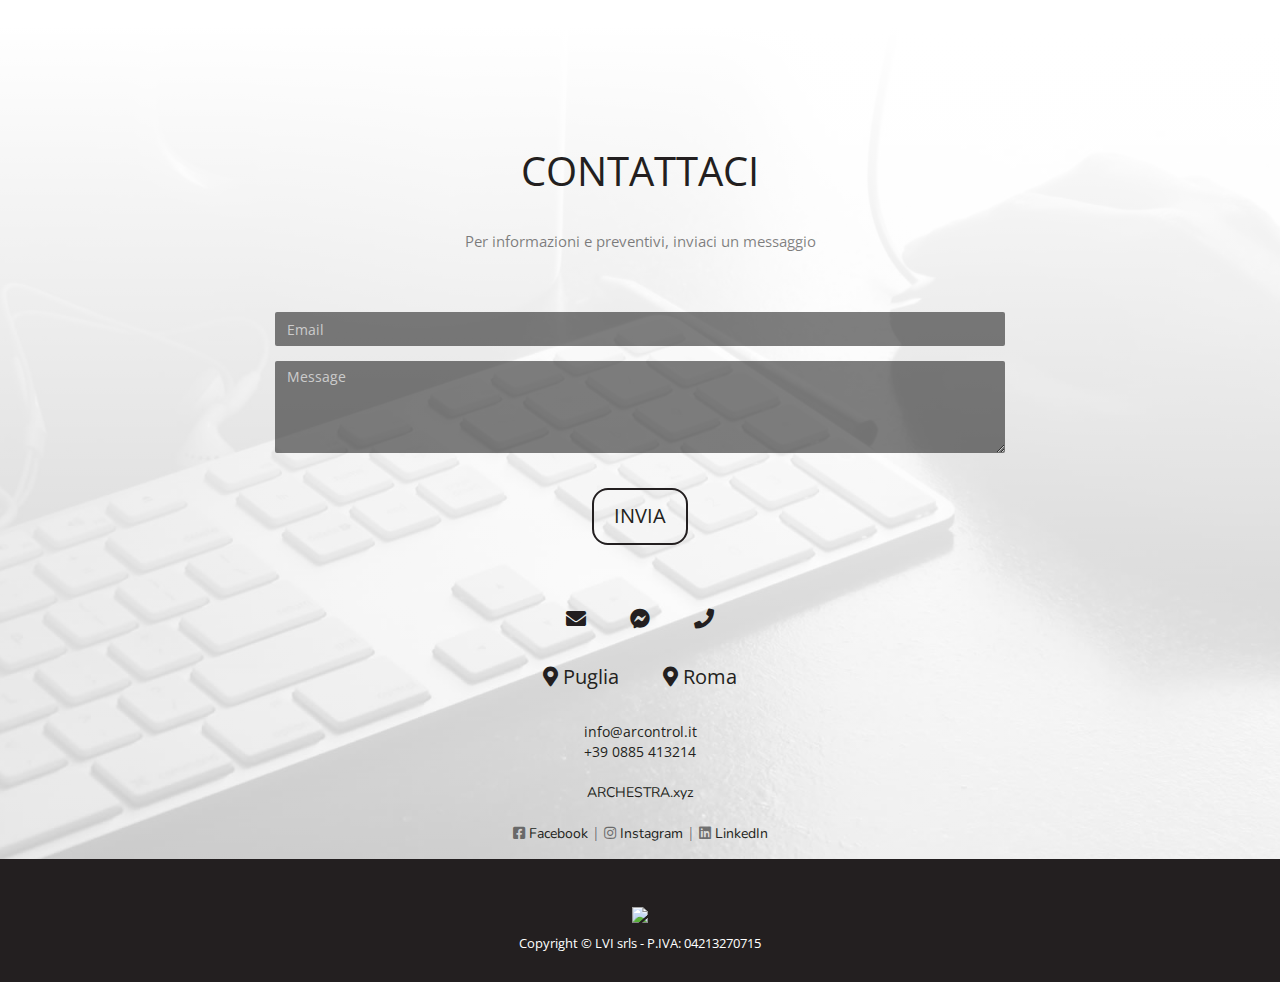
==== commit 0e2e6ef0: "Update index.html" ====
--- a/index.html
+++ b/index.html
@@ -277,7 +277,7 @@
 	<li><a href="https://g.page/ARcontrol-roma?share"><i class="fas fa-map-marker-alt"></i> Roma</a></li>
 	</ul>
         <br>
-<a href="mailto:arcontrol.info@gmail.com">arcontrol.info@gmail.com</a><br>
+<a href="mailto:info@arcontrol.it">info@arcontrol.it</a><br>
 <a href="tel:+390885413214">+39 0885 413214</a>
             <br>
 	<br>
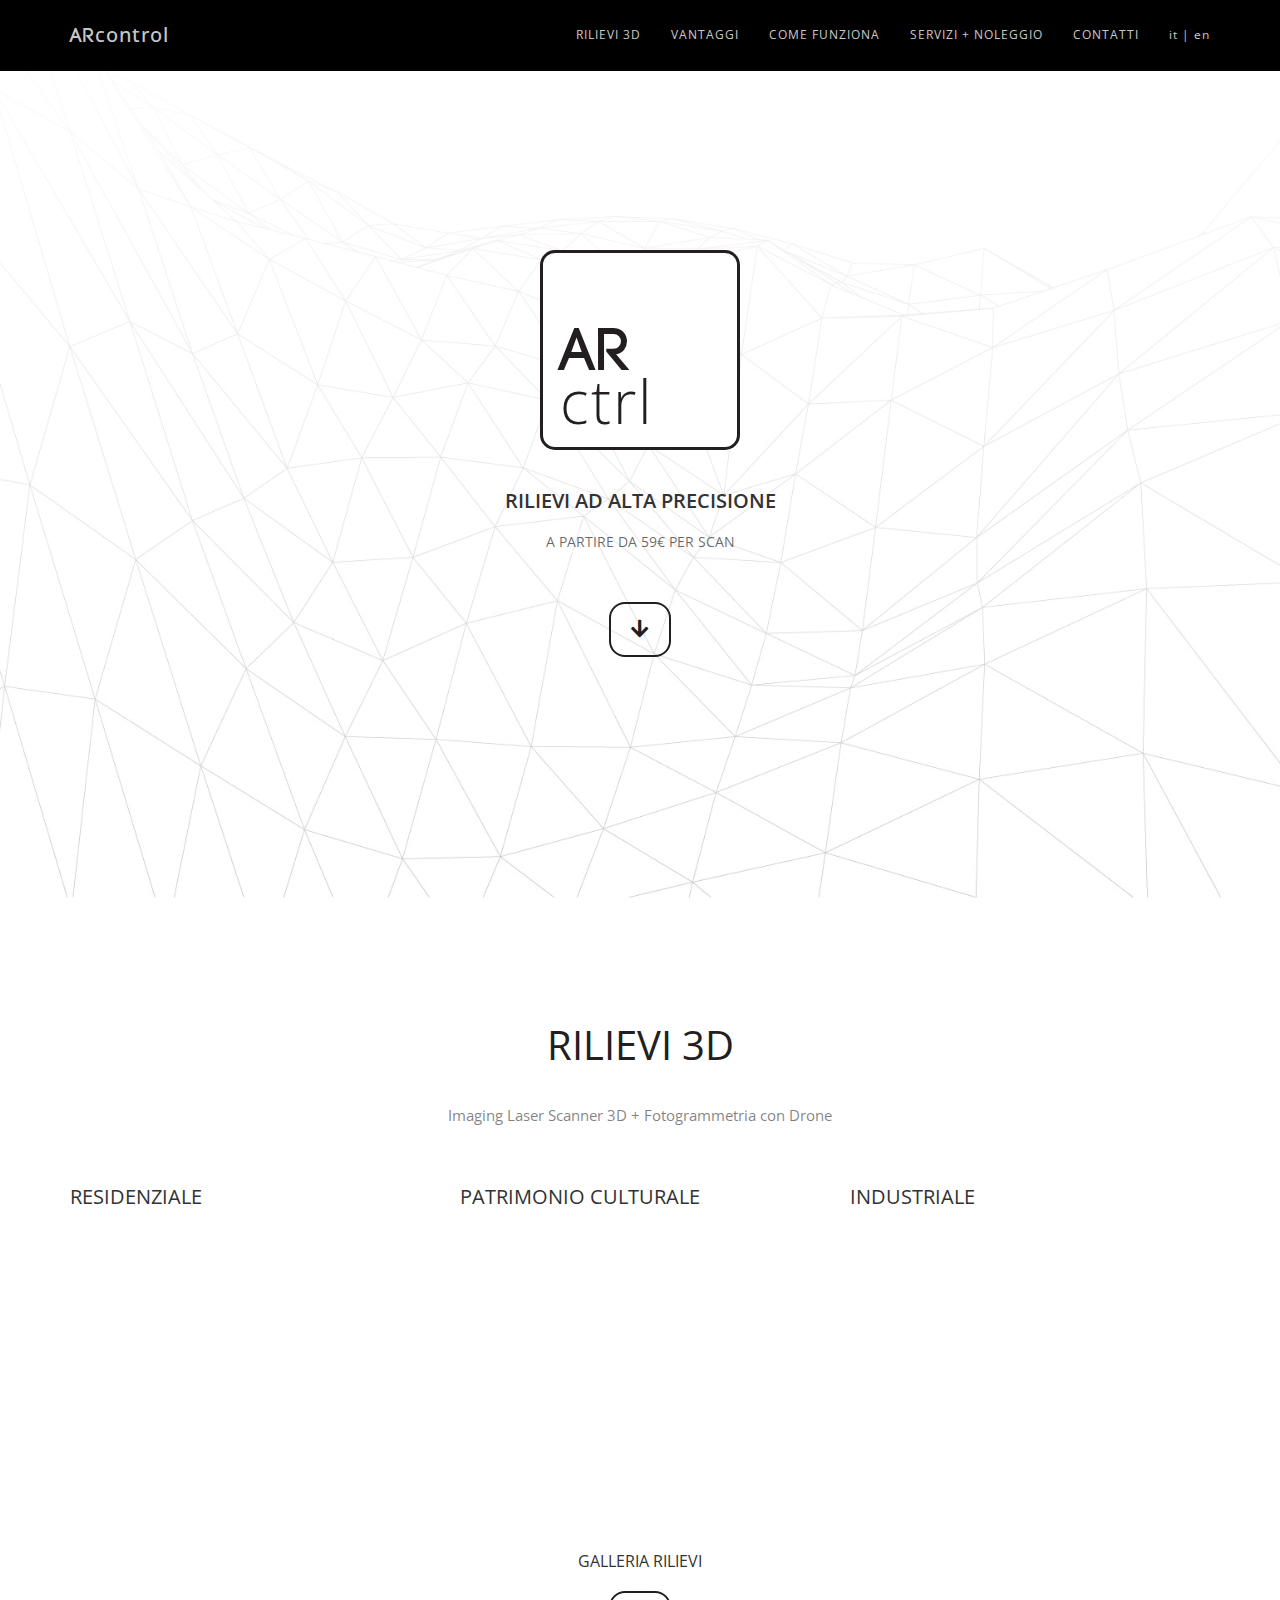
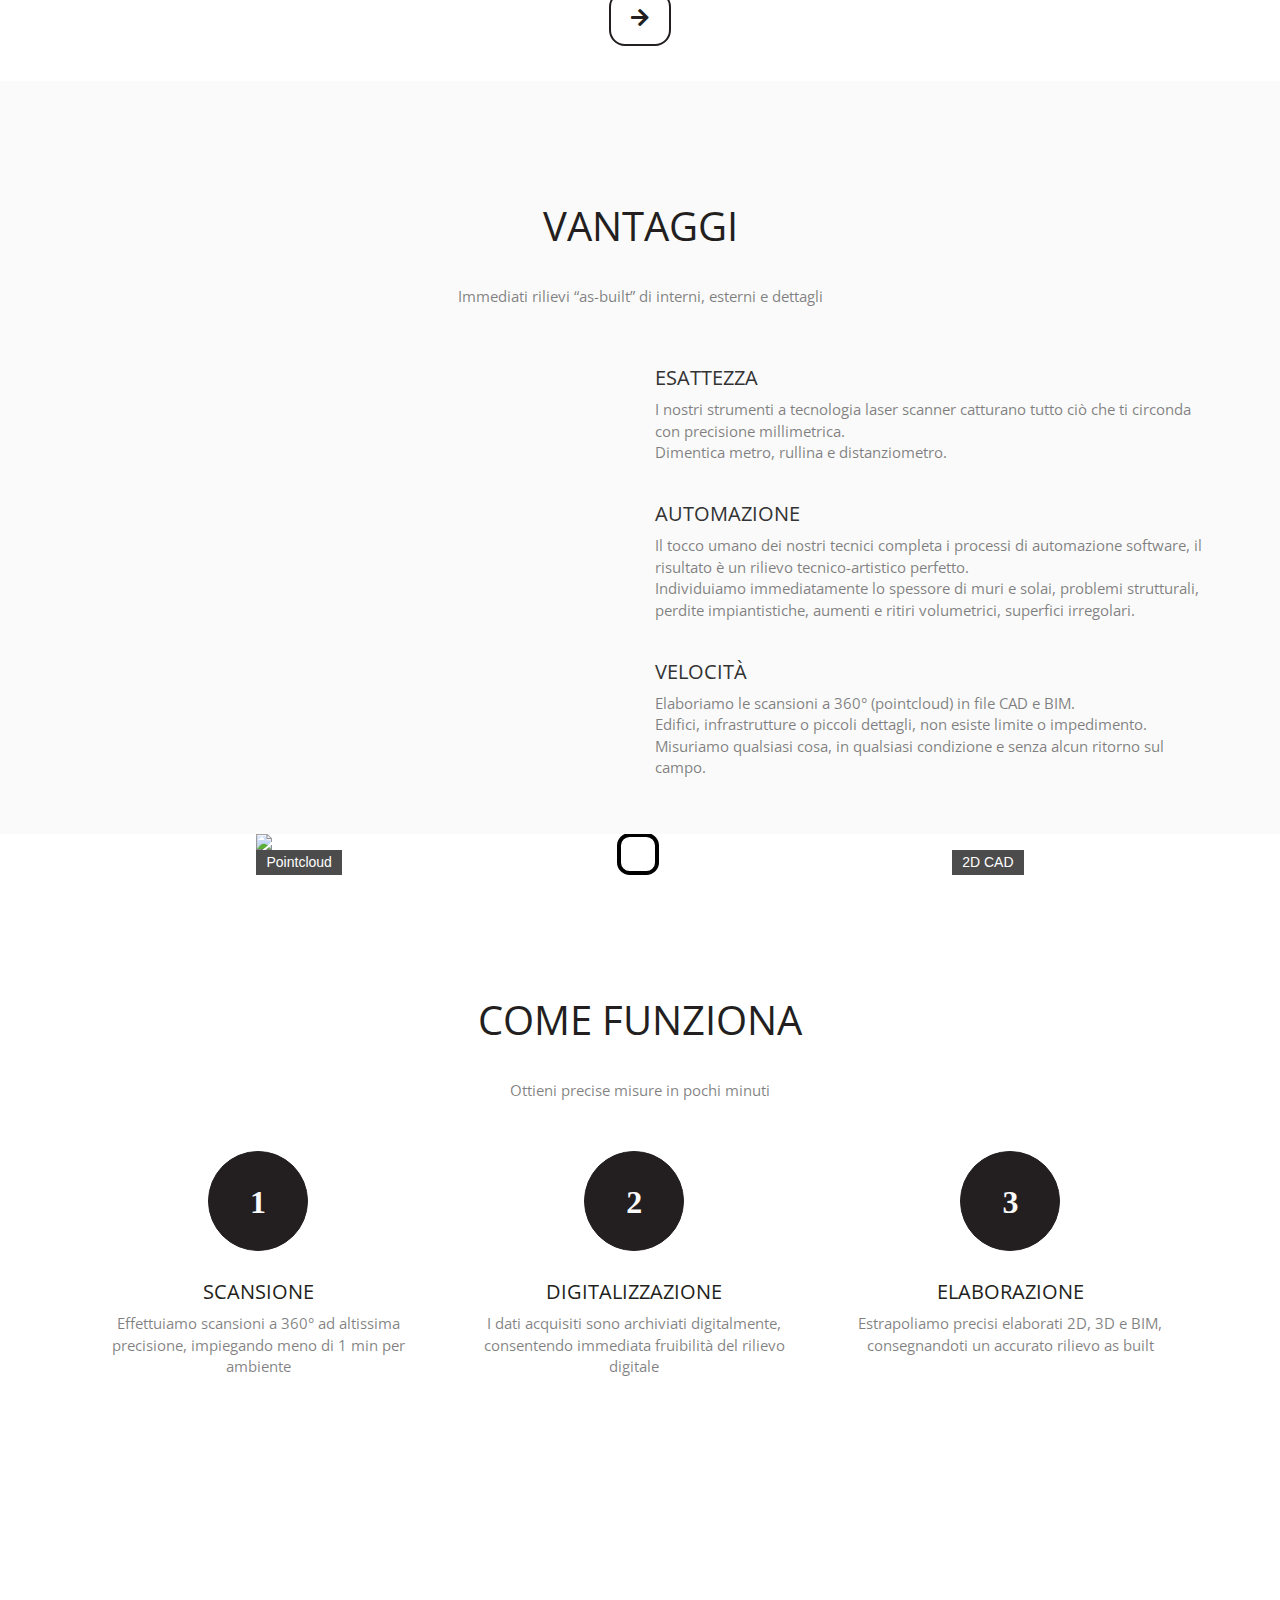
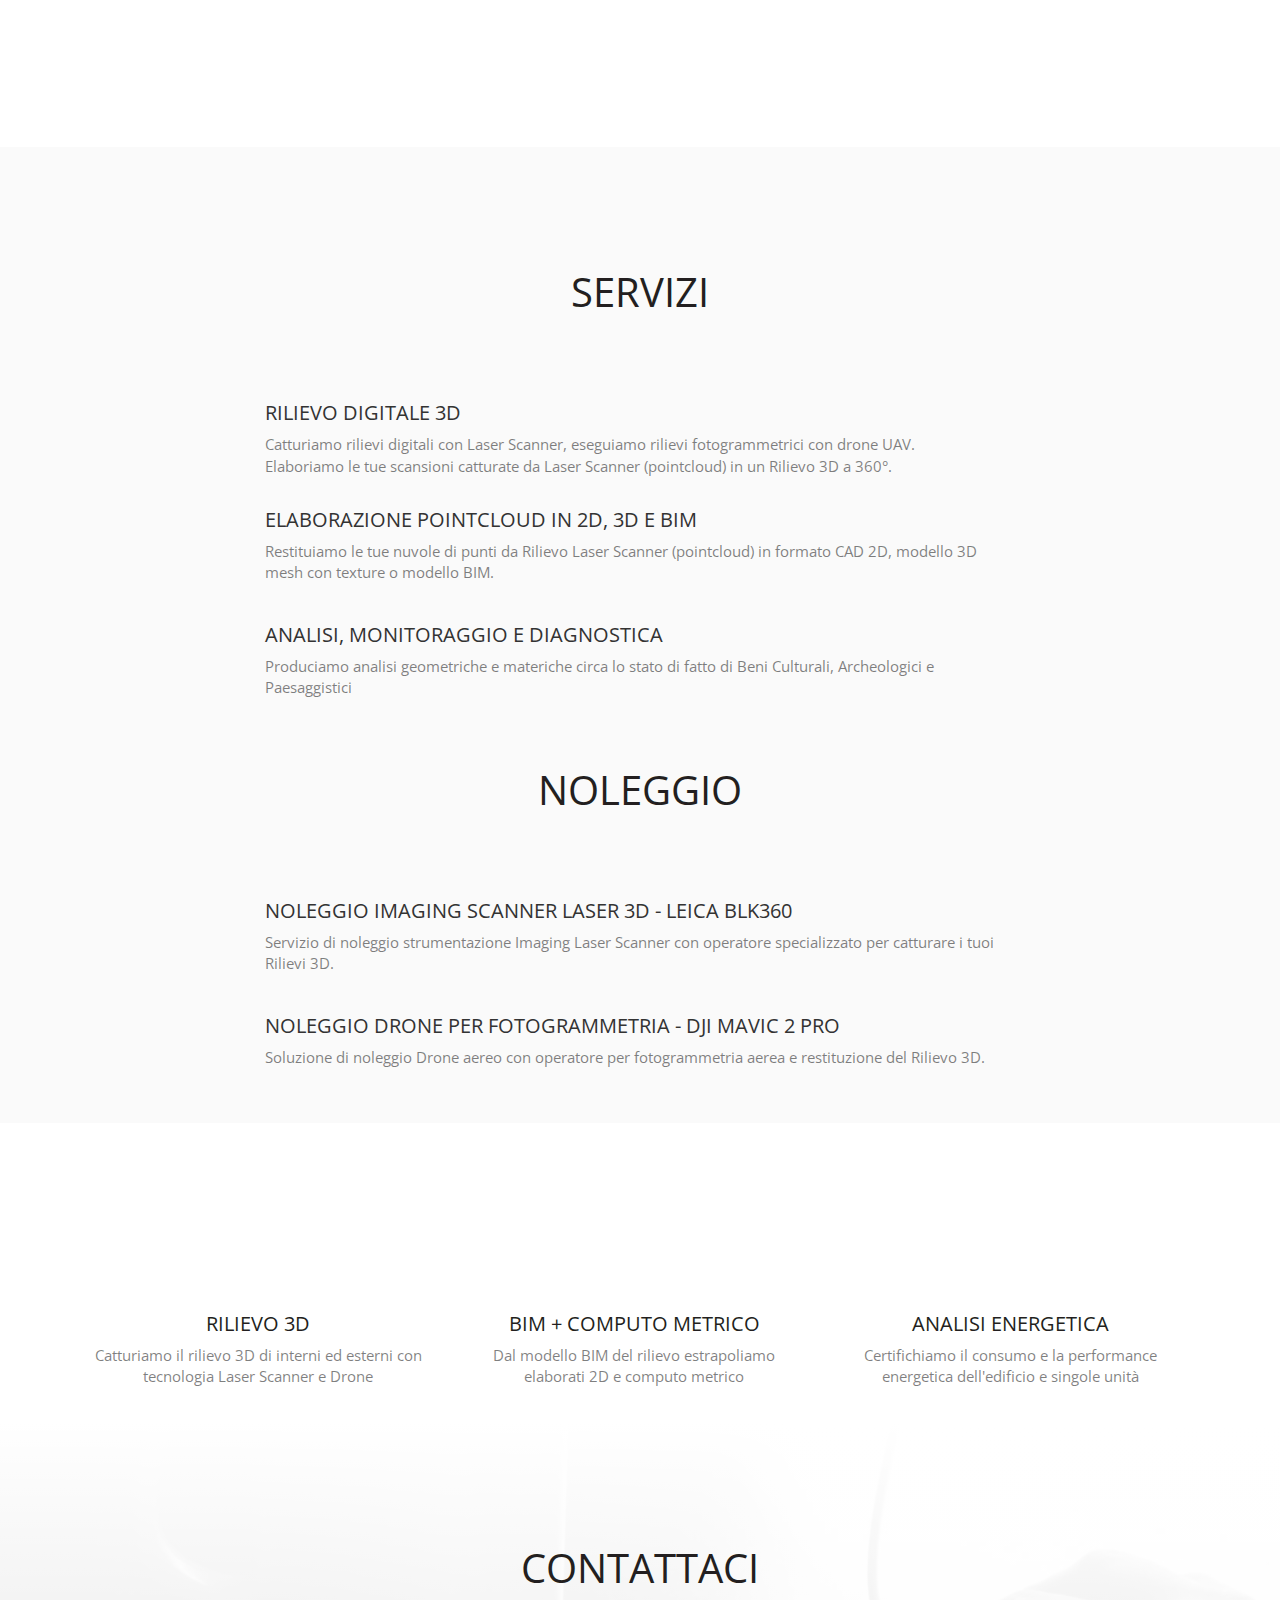
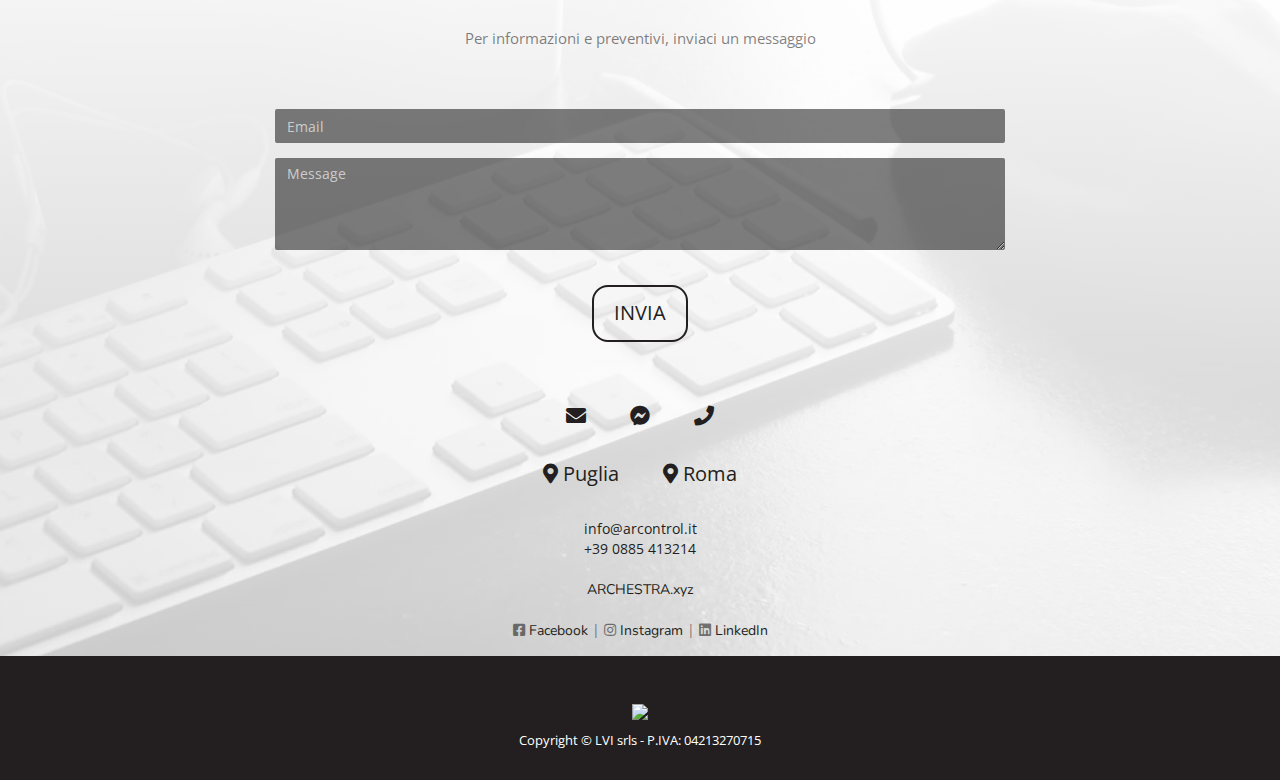
==== commit b273c710: "Update index.html" ====
--- a/index.html
+++ b/index.html
@@ -78,8 +78,8 @@
             <div class="ar"><logo><span class="brando">AR</span><br><span class="brand">ctrl</span></logo></div>
 
             <h4>Rilievi ad alta precisione</h4><h5>A partire da 59€ per scan</h5><br>
-		<h3>Speciale Superbonus 110%</h3>
-	<a href="#superbonus" class="btn btn-default btn-lg page-scroll"><i class="fas fa-arrow-down"></i></a>
+		<br>
+	<a href="#portfolio" class="btn btn-default btn-lg page-scroll"><i class="fas fa-arrow-down"></i></a>
 	</div>
         </div>
       </div>
@@ -222,8 +222,6 @@
 <div id="superbonus" class="text-center">
   <div class="container">
     <div class="col-md-8 col-md-offset-2 section-title">
-      <h2>Superbonus 110%</h2>
-      <p>Il nostro pacchetto<br>Sismabonus ed Ecobonus</p>
     </div>
     <div id="row">
 <div class="col-md-3 col-sm-6"> <img src="http://www.arcontrol.it/img/superbonus1.jpg" class="img-responsive" alt="">
@@ -238,9 +236,6 @@
         <h4>Analisi energetica</h4>
         <p>Certifichiamo il consumo e la performance energetica dell'edificio e singole unità</p>
      </div>
-    </div>
-<div class="col-md-8 col-md-offset-2">
-      <h5>pacchetto progettazione e cessione del credito opzionale</h5>
     </div>
   </div>
 </div>
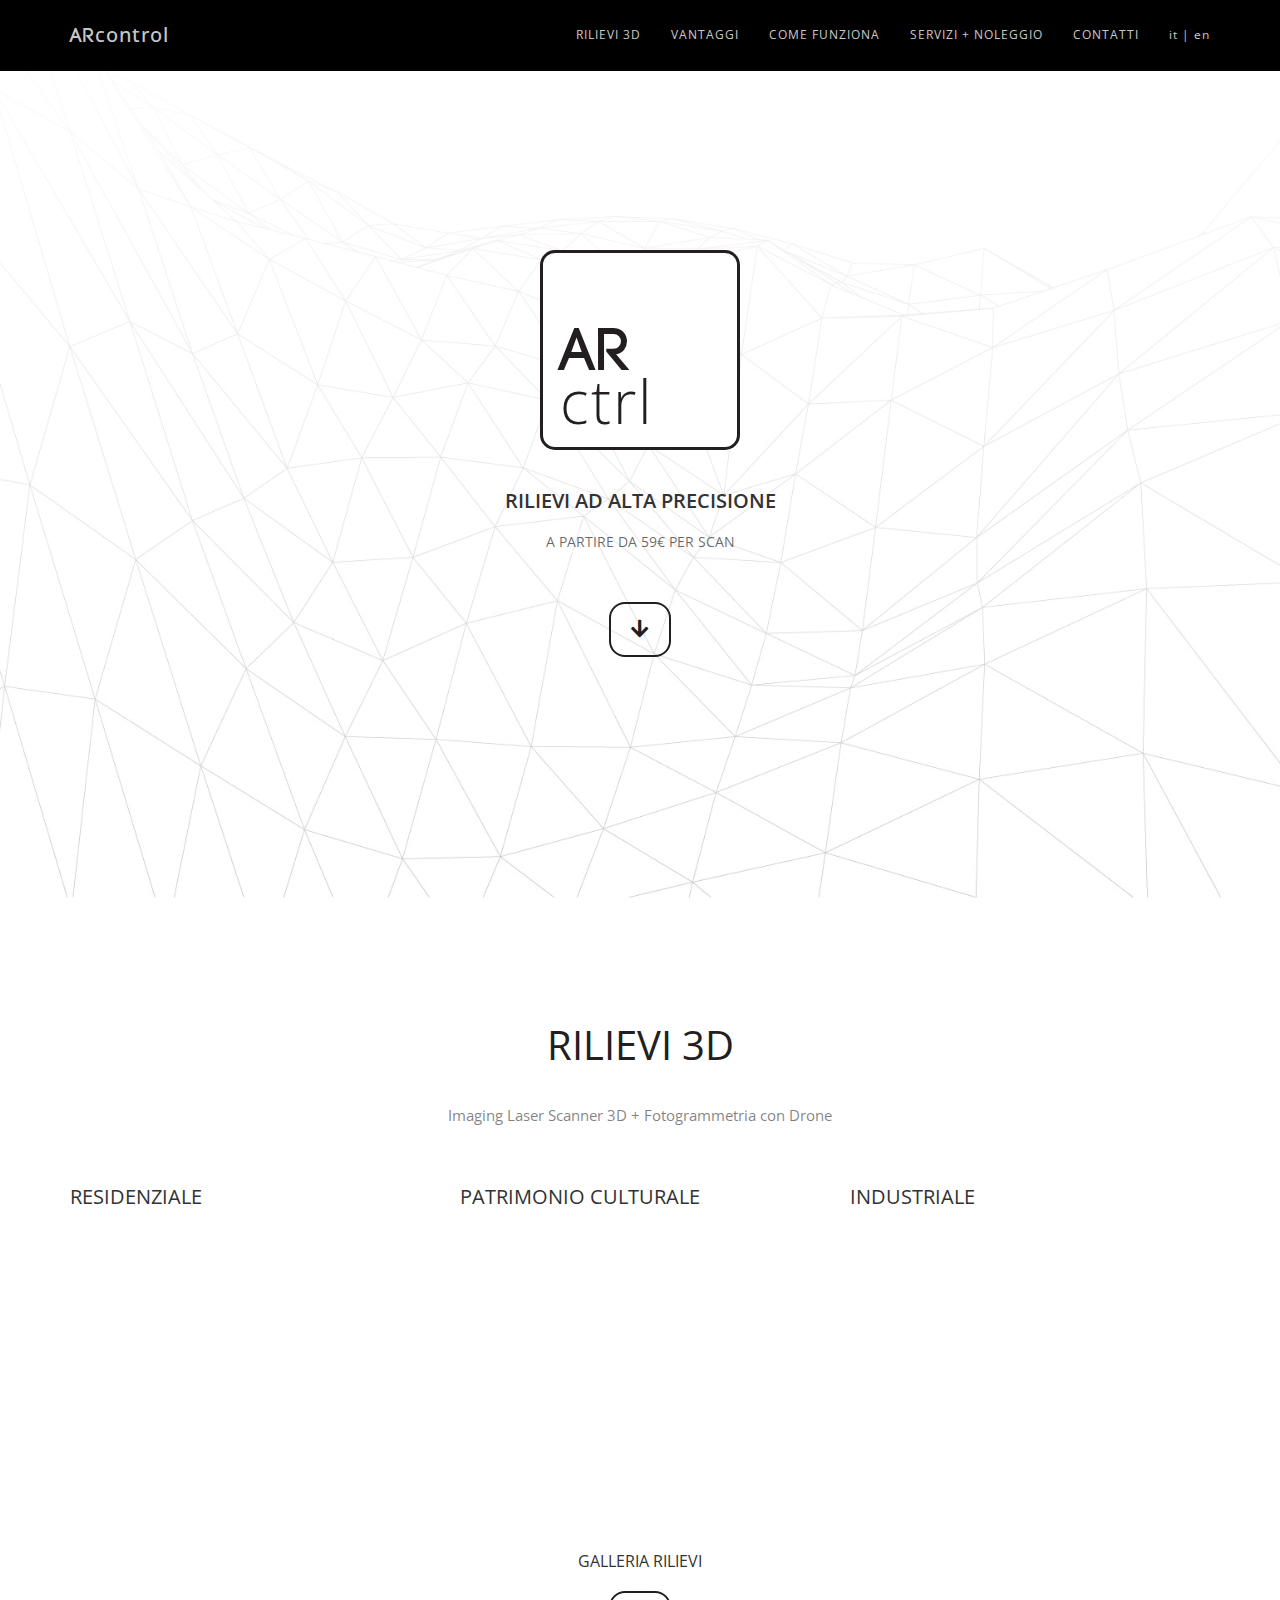
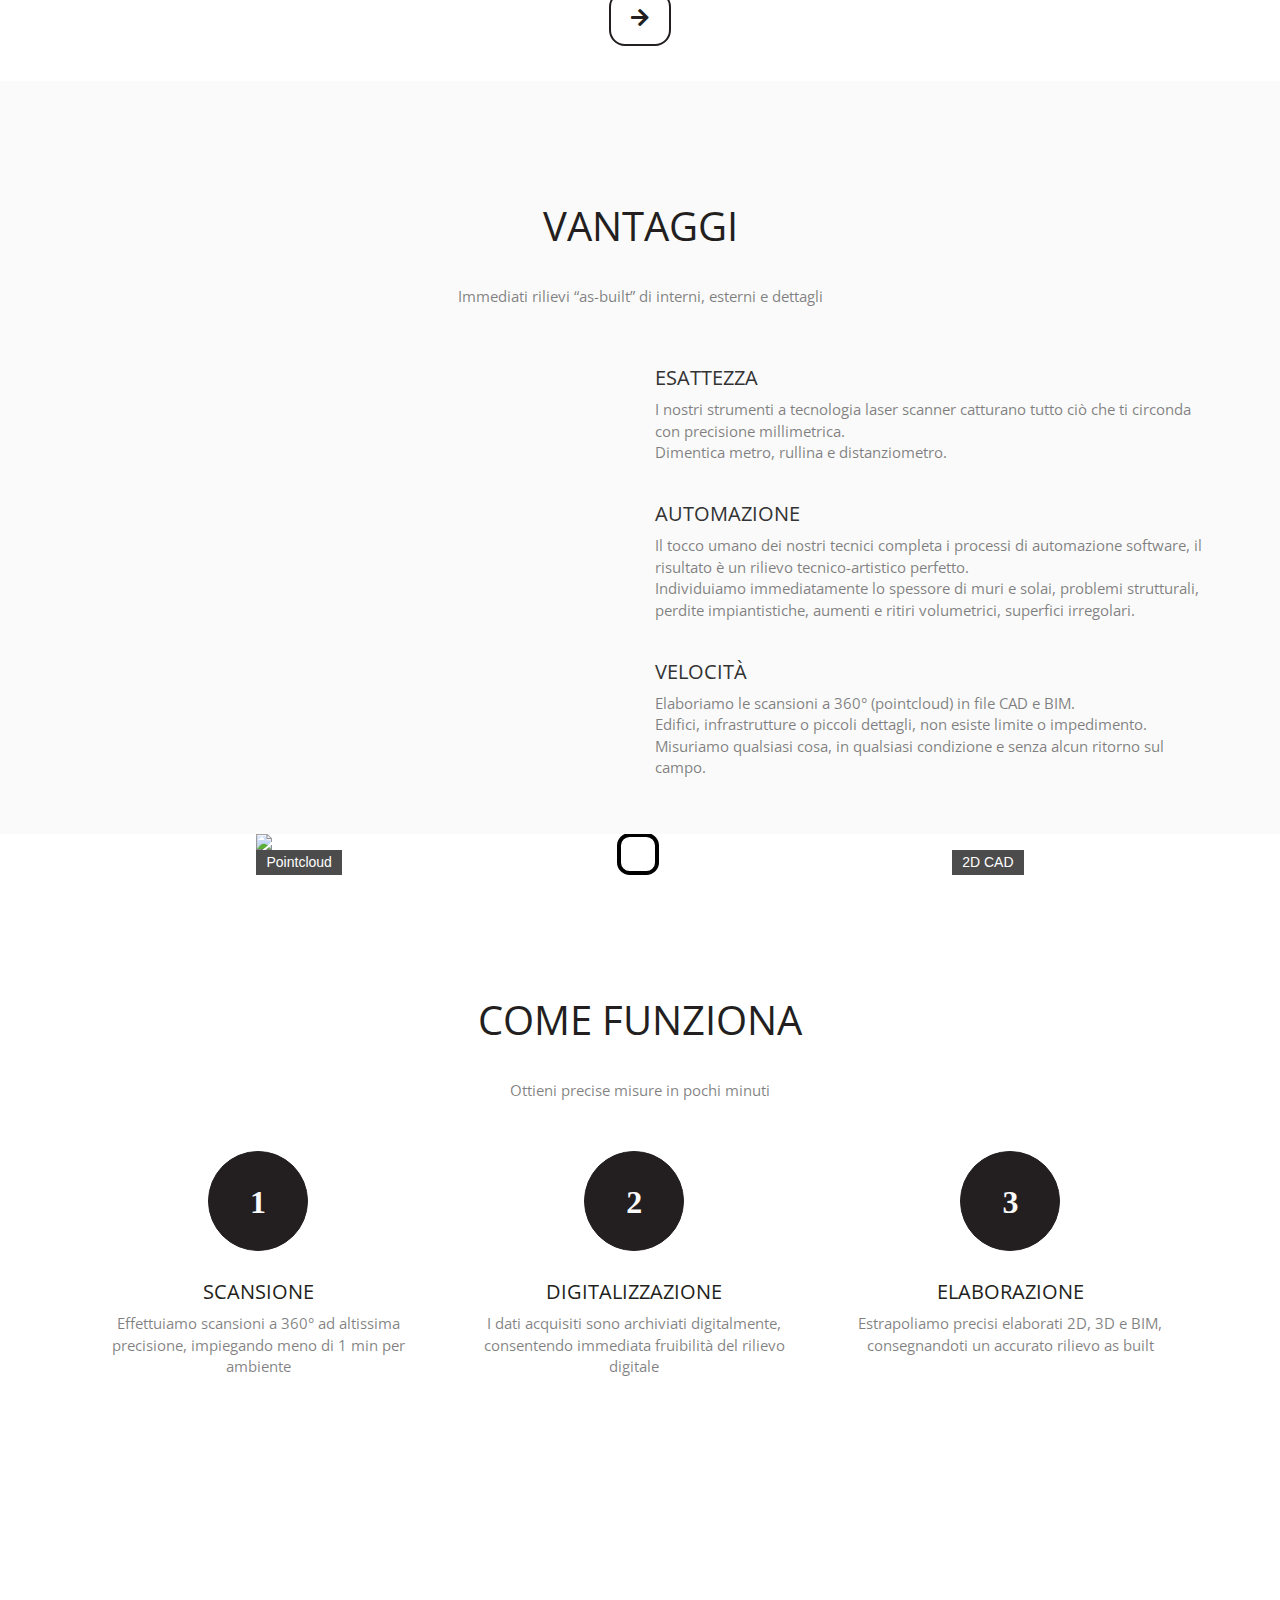
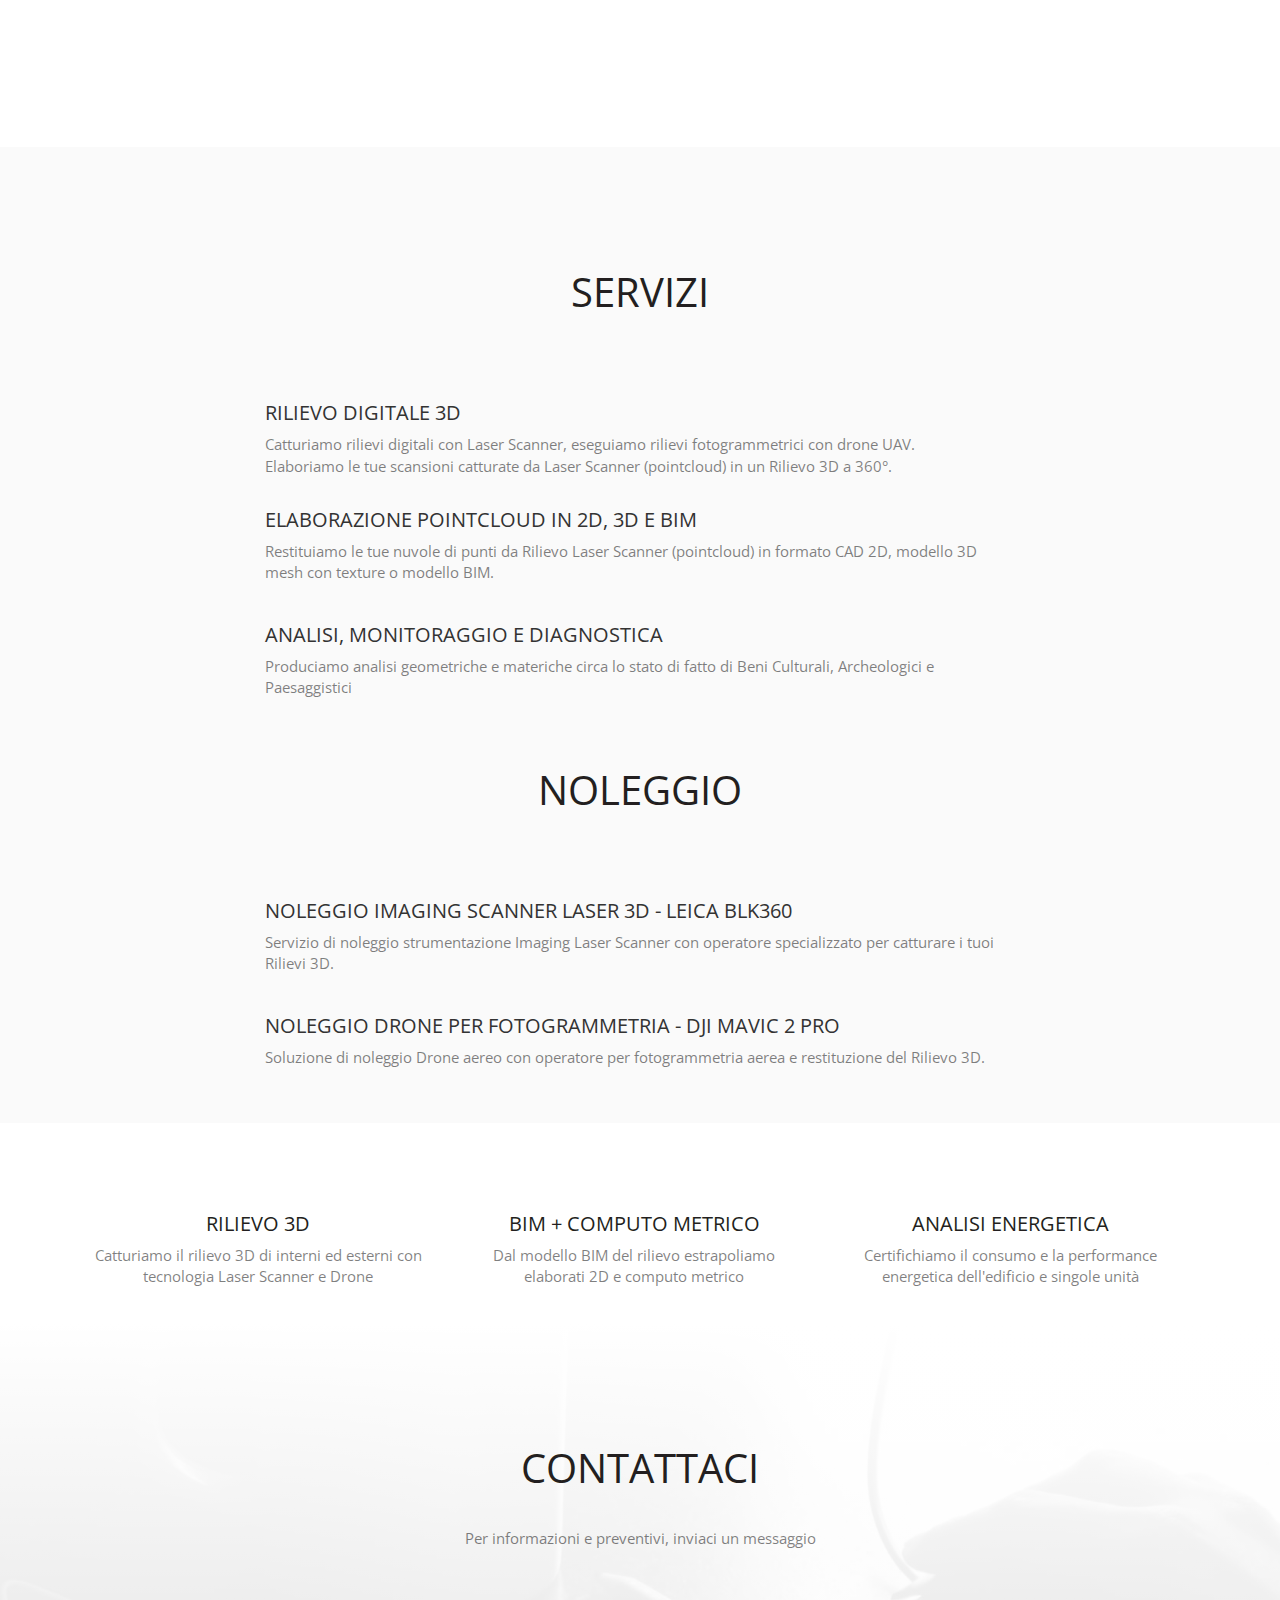
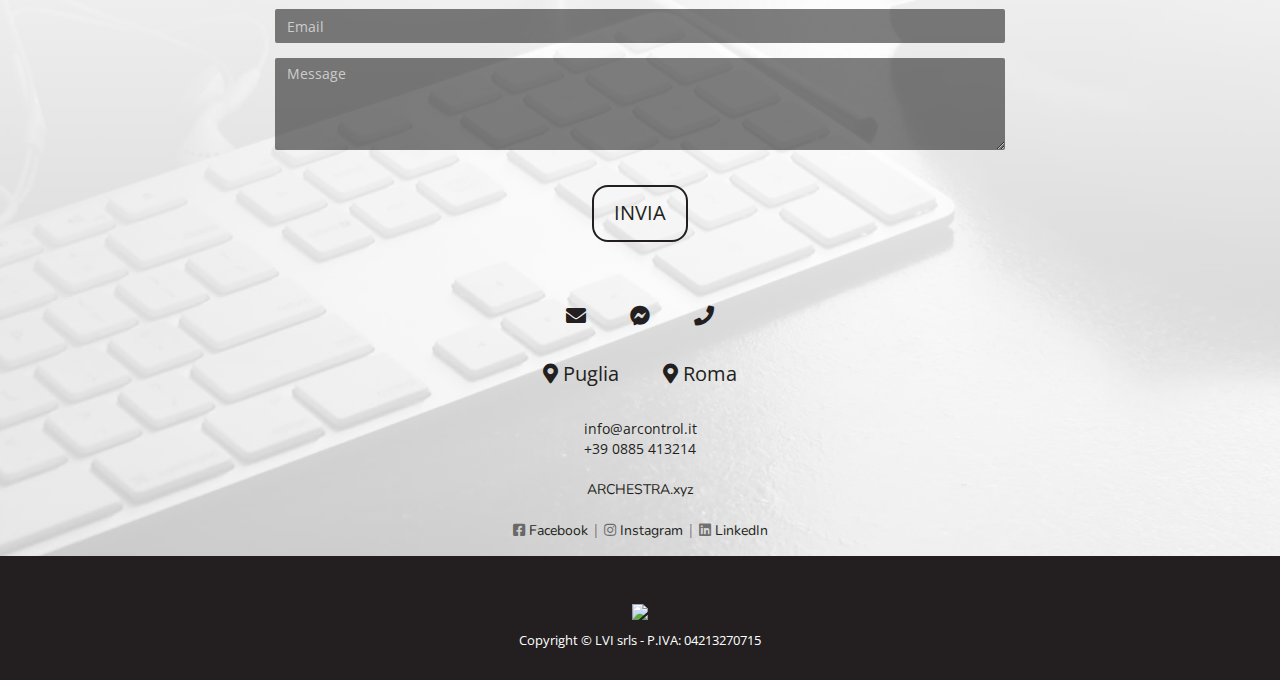
==== commit c188b6e1: "Update index.html" ====
--- a/index.html
+++ b/index.html
@@ -4,10 +4,10 @@
 <meta charset="utf-8"/>
 <meta name="viewport" content="width=device-width, initial-scale=1"/>
 <title>ARcontrol.it | Rilievi Laser Scanner 3D + Drone</title>
-<meta name="description" content="Rilievi 3D a 360°, noleggio Imaging Laser Scanner 3D e Drone per Fotogrammetria. Servizi di elaborazione pointcloud in 2D CAD, 3D e BIM. Speciale Superbonus 110%"/>
+<meta name="description" content="Rilievi 3D a 360°, noleggio Imaging Laser Scanner 3D e Drone per Fotogrammetria. Servizi di elaborazione pointcloud in 2D CAD, 3D e BIM"/>
 <link rel="canonical" href="https://www.arcontrol.it" />
 <meta property="og:title" content="ARcontrol.it | Rilievi 3D Laser Scanner + Drone"/>
-<meta property="og:description" content="Rilievi 3D a 360°, noleggio Imaging Laser Scanner 3D e Drone per Fotogrammetria. Servizi di elaborazione pointcloud in 2D CAD, 3D e BIM. Speciale Superbonus 110%"/>
+<meta property="og:description" content="Rilievi 3D a 360°, noleggio Imaging Laser Scanner 3D e Drone per Fotogrammetria. Servizi di elaborazione pointcloud in 2D CAD, 3D e BIM"/>
 <meta property="og:url" content="http://arcontrol.it"/>
 <meta property="og:image" content="http://arcontrol.it/image.png"/>
 <meta property="og:locale" content="it_IT"/>
--- a/css/style.css
+++ b/css/style.css
@@ -418,7 +418,7 @@
 }
 /* Superbonus Section */
 #superbonus {
-	padding: 100px 0 10px 0;
+	padding: 0px 0 10px 0;
 	background: #fff;
 }
 #superbonus h4 {
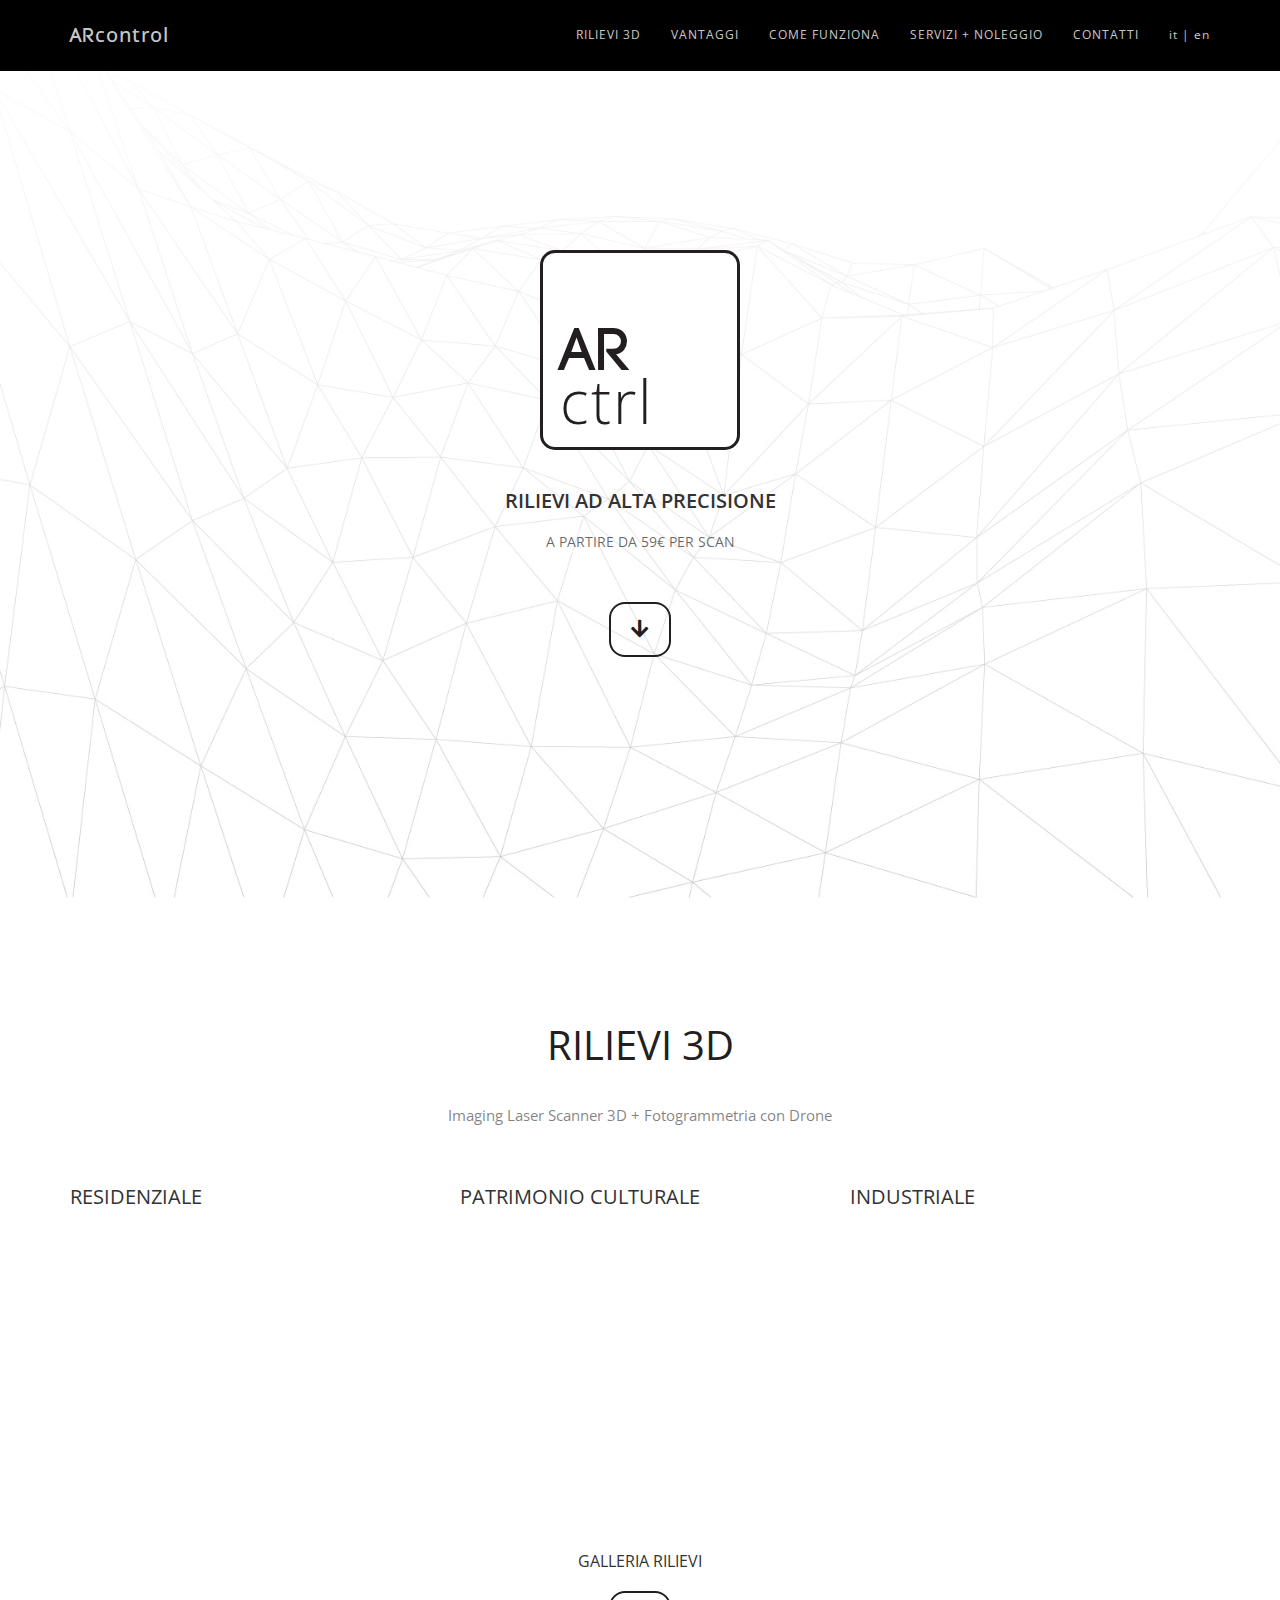
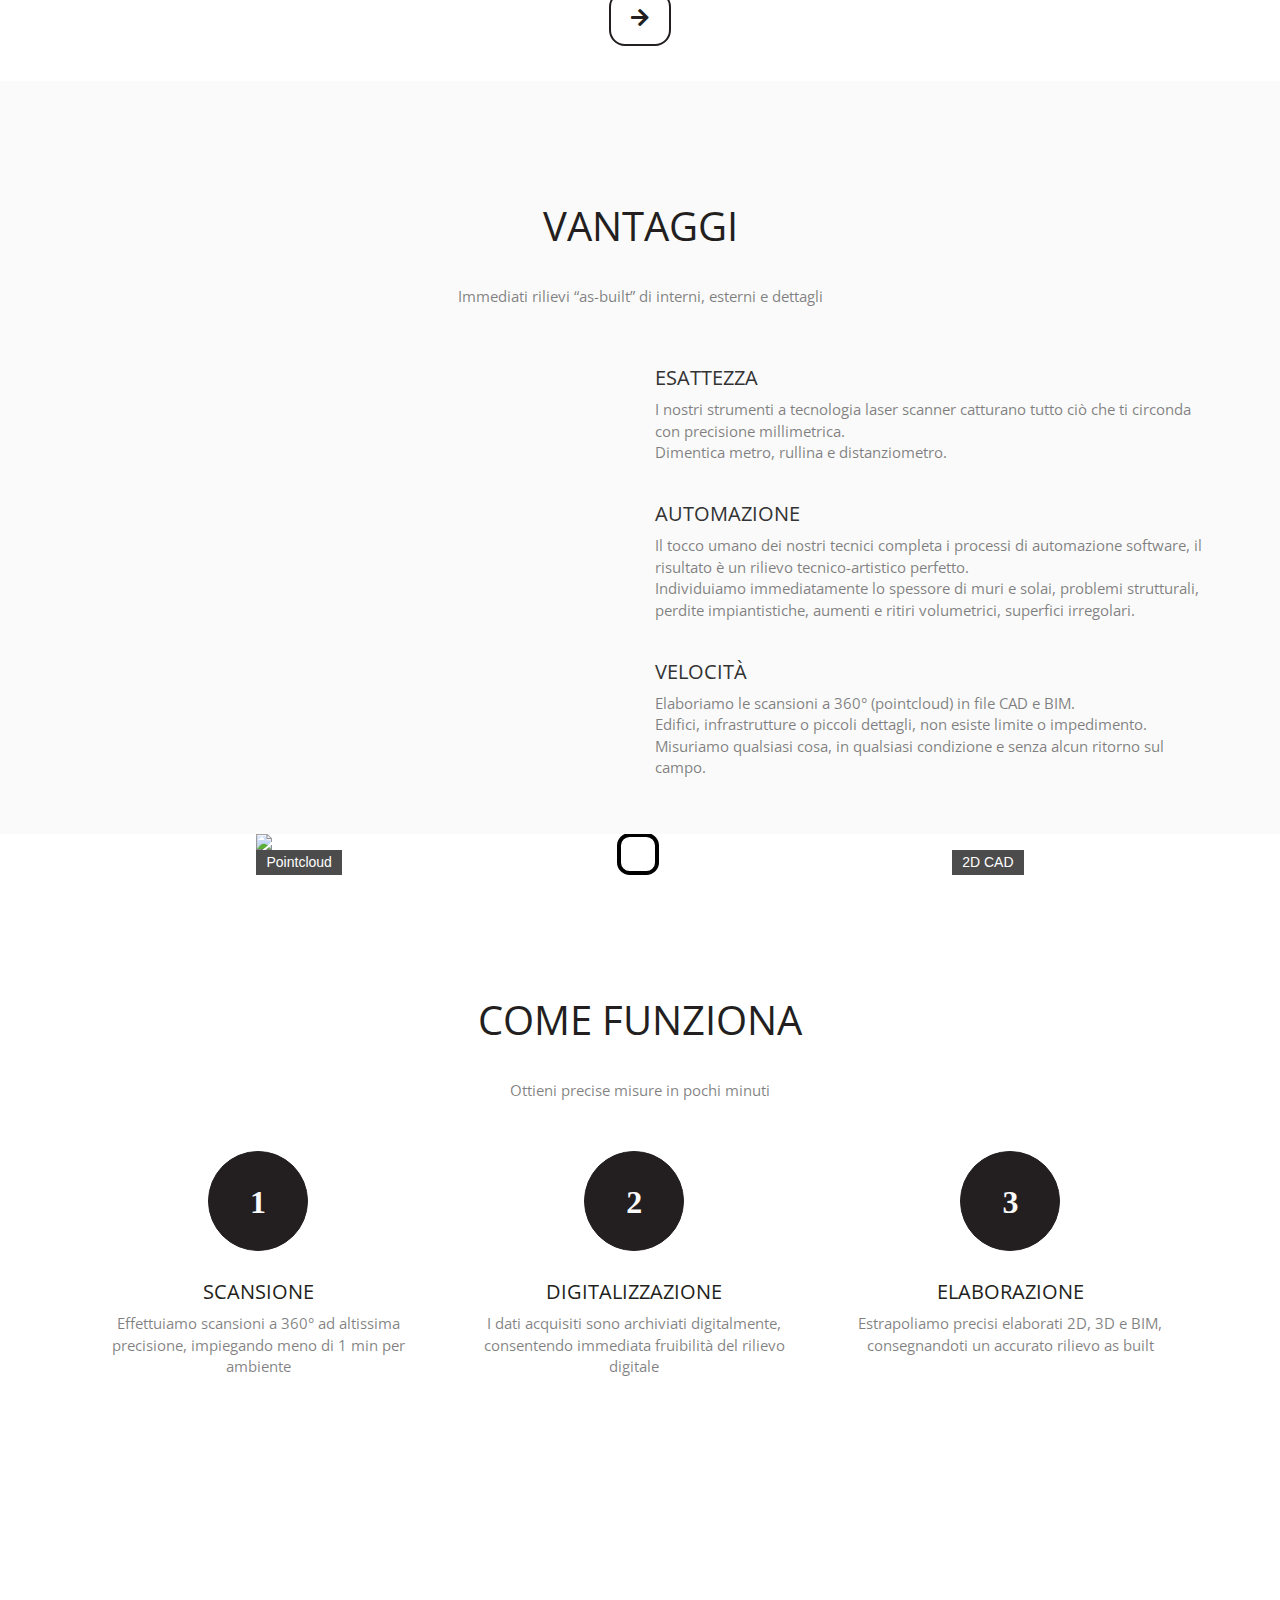
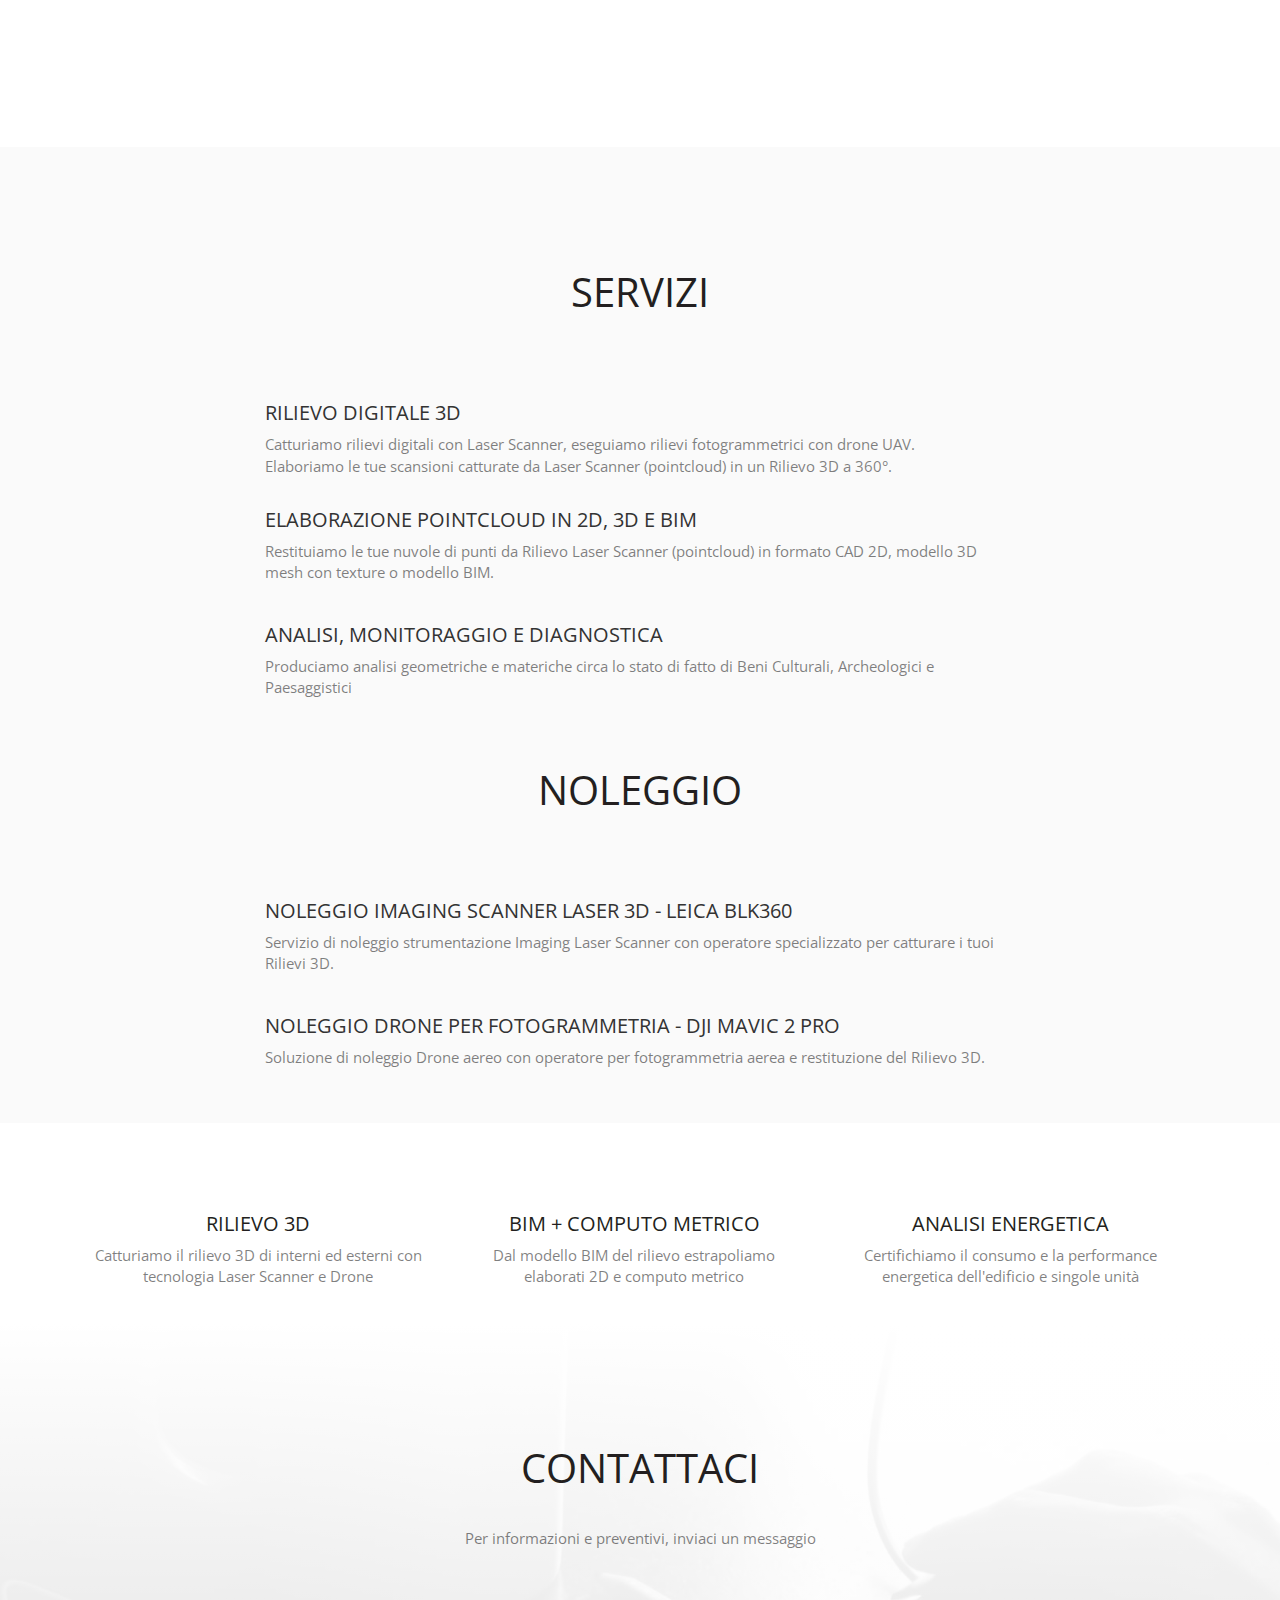
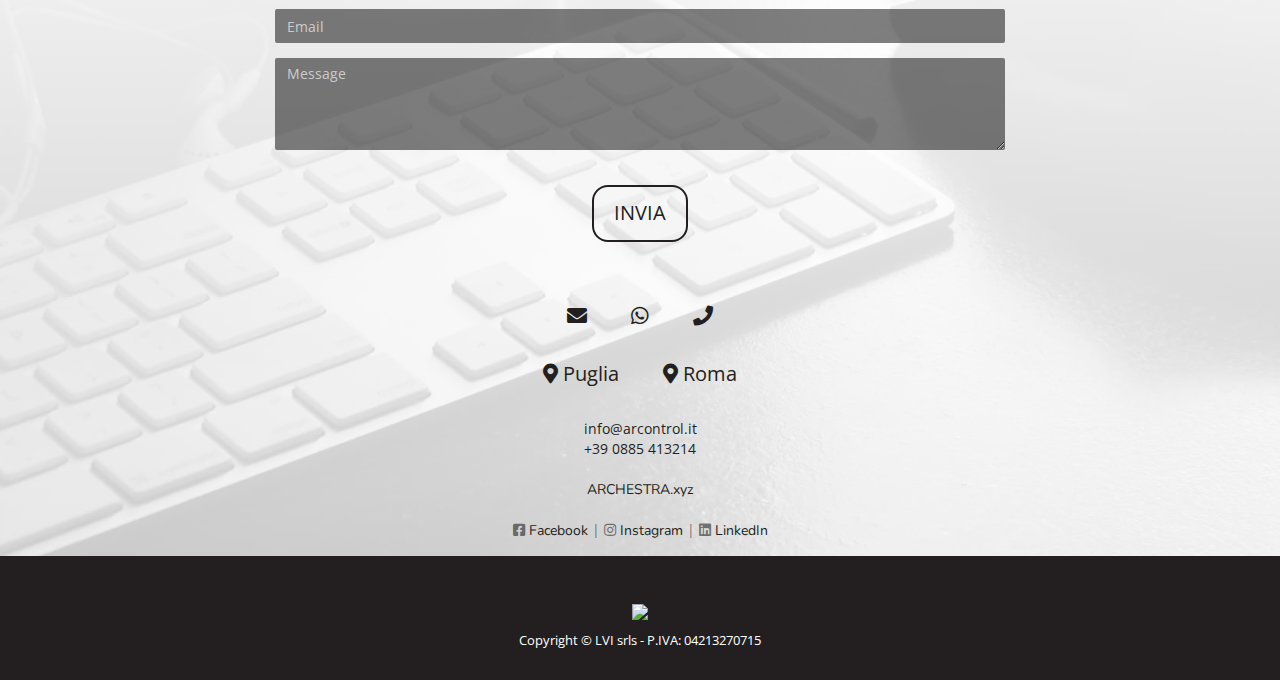
==== commit 7c74255b: "Update index.html" ====
--- a/index.html
+++ b/index.html
@@ -34,6 +34,7 @@
       <script src="https://oss.maxcdn.com/respond/1.4.2/respond.min.js"></script>
     <![endif]-->
 <!-- Global site tag (gtag.js) - Google Analytics -->
+<script id="Cookiebot" src="https://consent.cookiebot.com/uc.js" data-cbid="cdc1a8ed-2644-4575-8795-b0e40b1d1dce" data-blockingmode="auto" type="text/javascript"></script>
 <script async src="https://www.googletagmanager.com/gtag/js?id=UA-101691333-2"></script>
 <script>
   window.dataLayer = window.dataLayer || [];
@@ -263,7 +264,7 @@
         <div class="social">
           <ul class="social">
             <li><a href="mailto:arcontrol.info@gmail.com?Subject=Hello from the web" class="fas fa-envelope"></a></li>
-            <li><a href="https://m.me/arcontrol.it" target="_blank"class="fab fa-facebook-messenger"></a></li>
+            <li><a href="https://wa.me/390885413214" target="_blank"class="fab fa-whatsapp"></a></li>
             <li><a href="tel:0885413214" target="_blank"class="fas fa-phone"></a></li>
           </ul>
         <br>
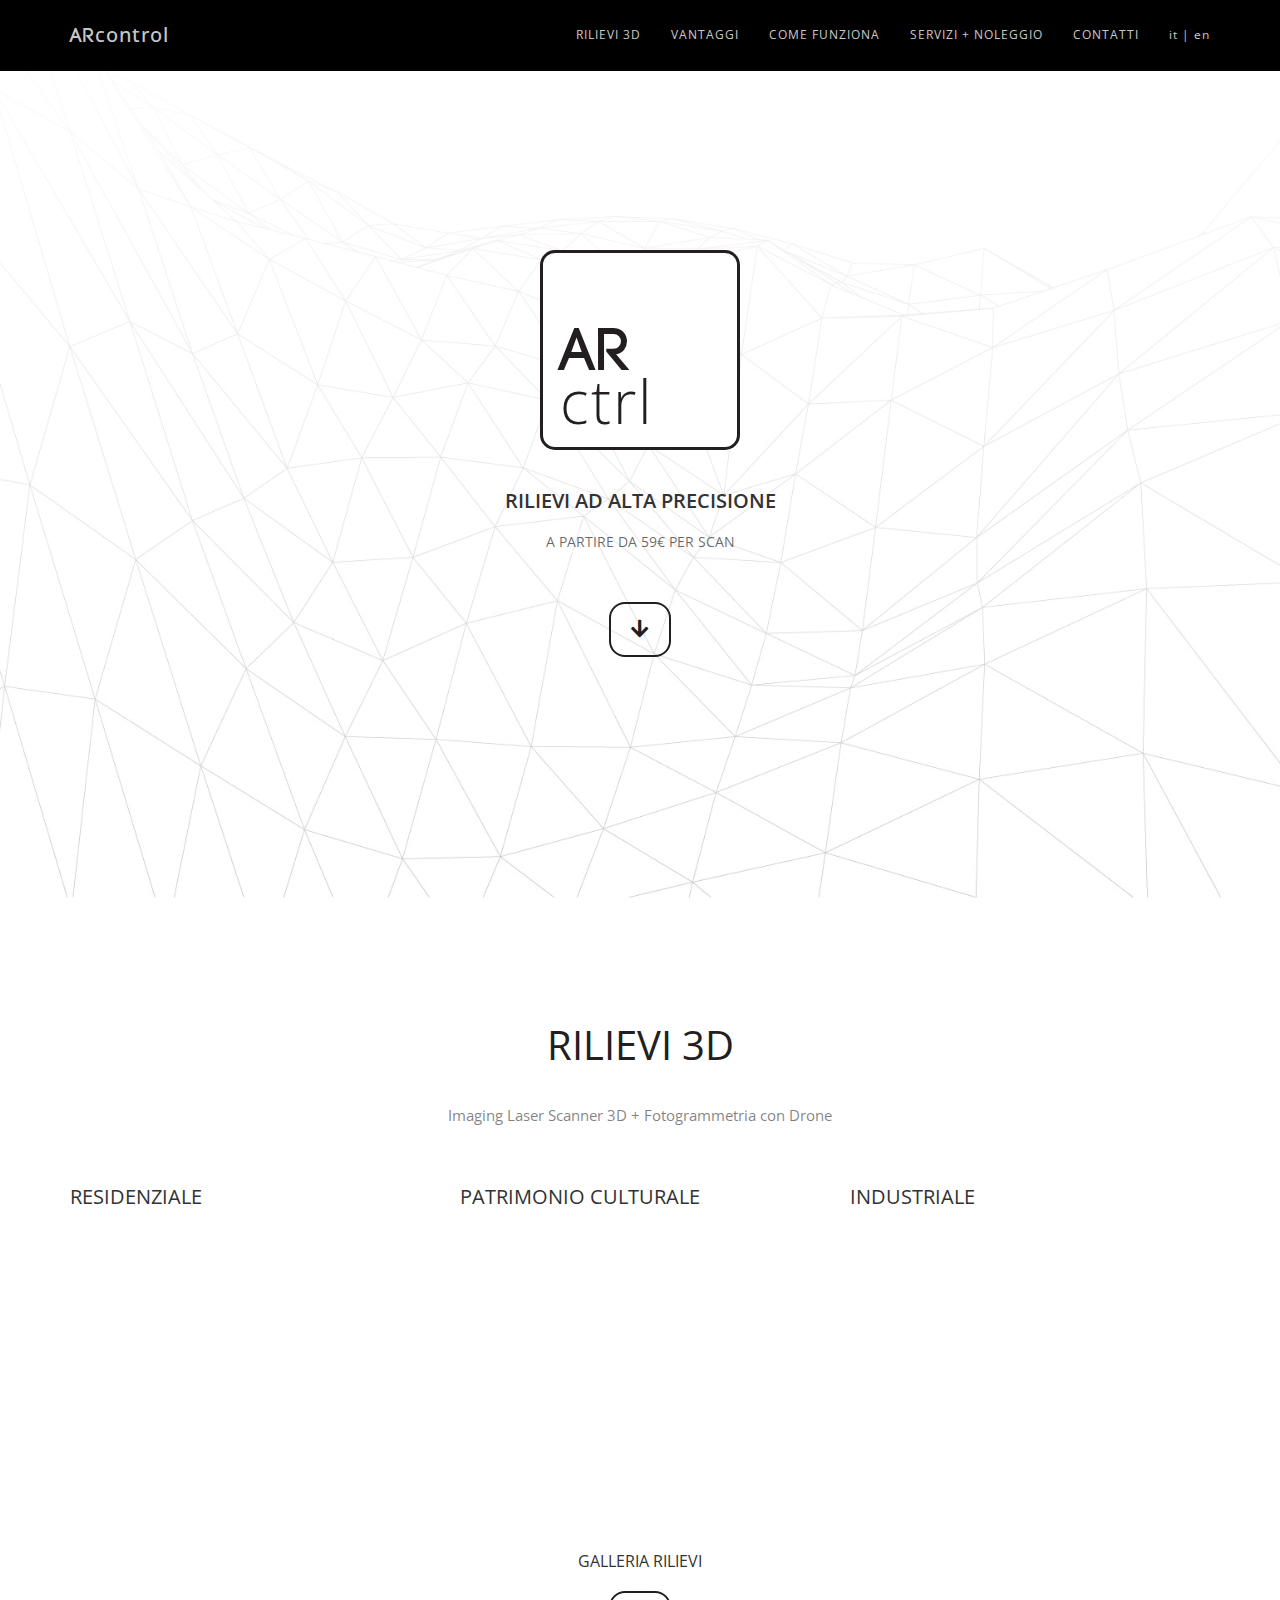
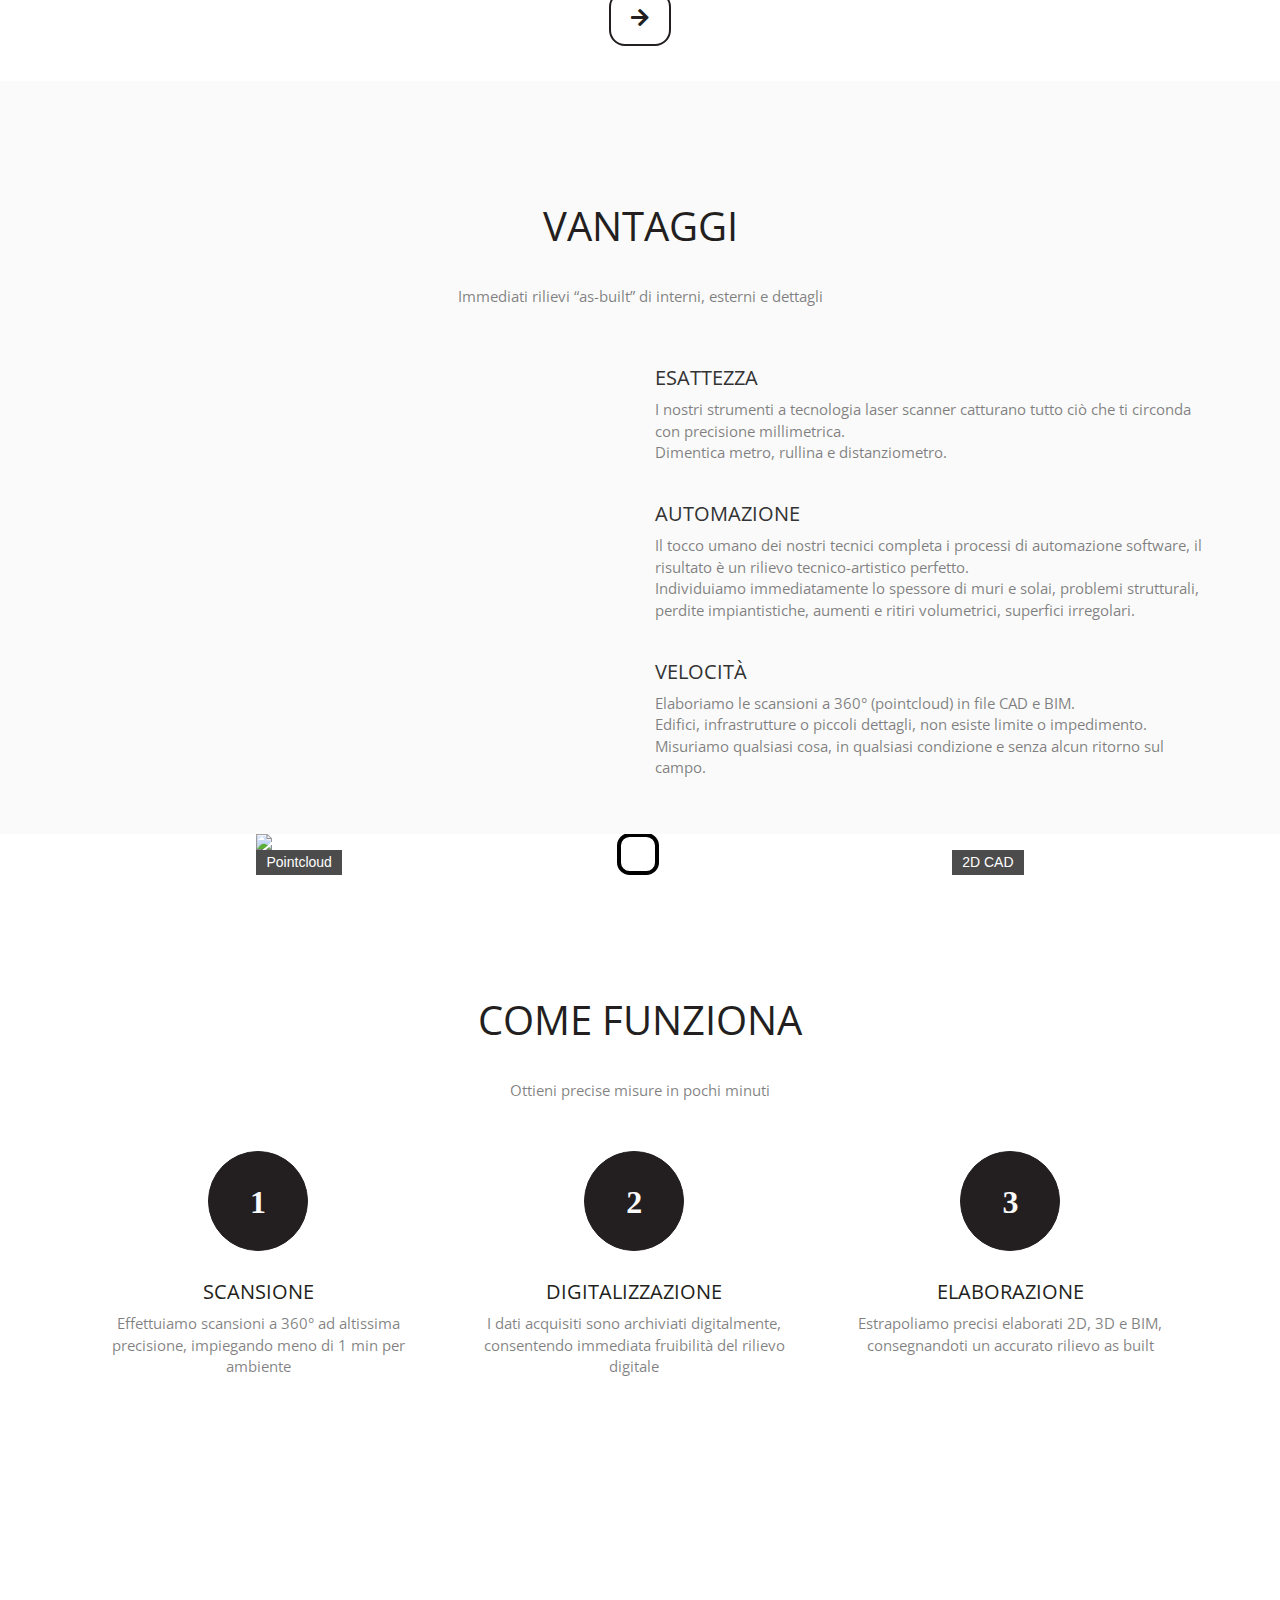
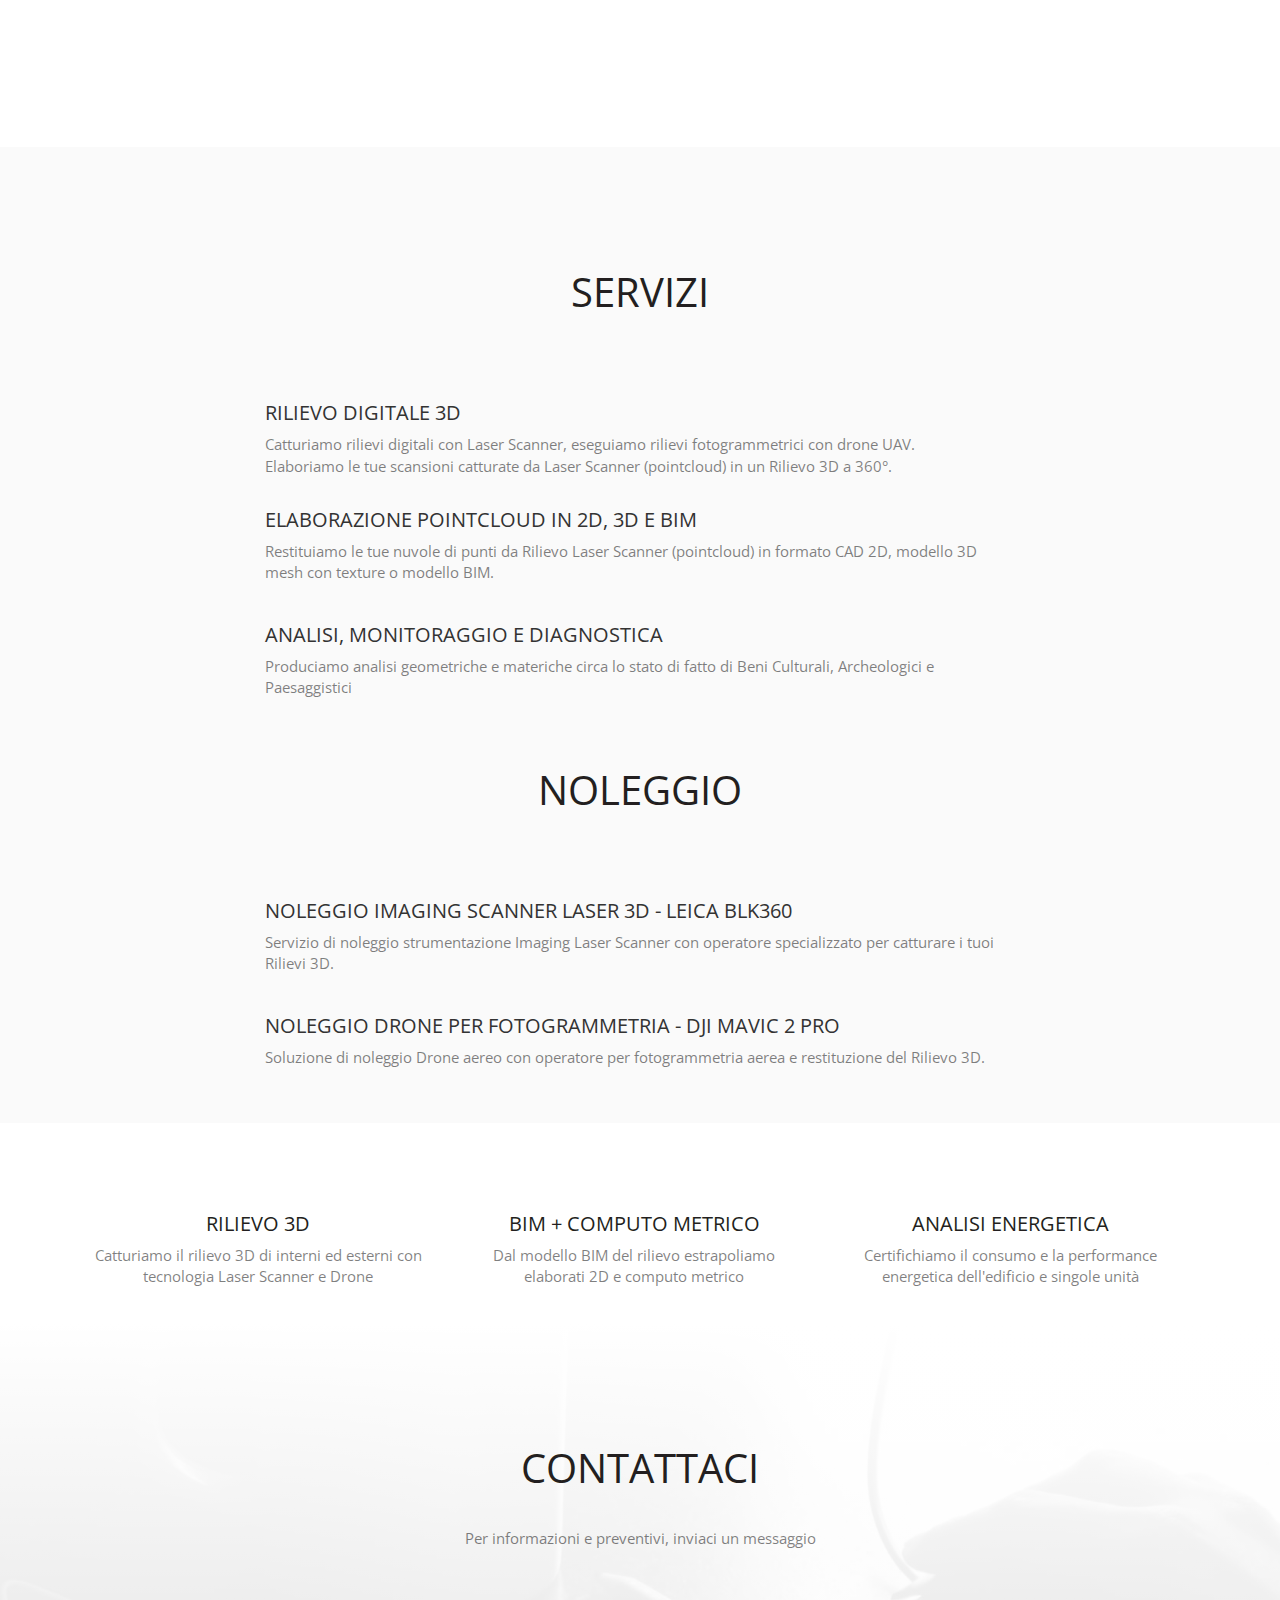
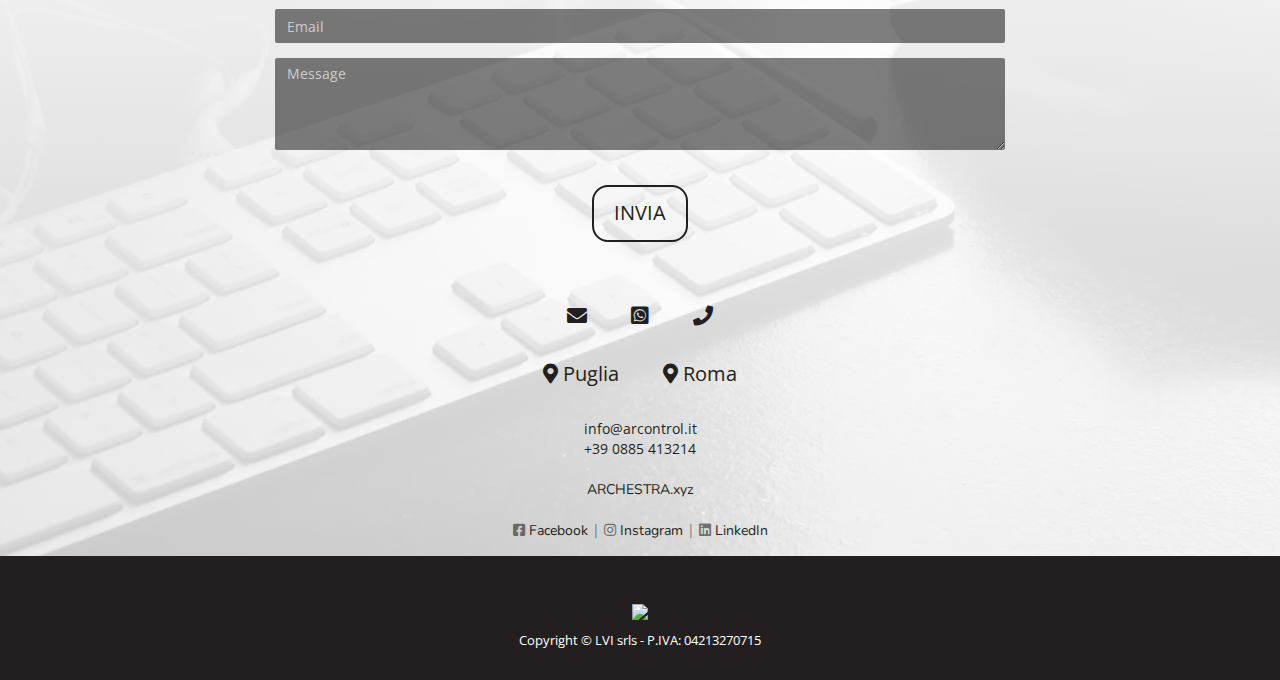
==== commit 170e5728: "Update index.html" ====
--- a/index.html
+++ b/index.html
@@ -264,7 +264,7 @@
         <div class="social">
           <ul class="social">
             <li><a href="mailto:arcontrol.info@gmail.com?Subject=Hello from the web" class="fas fa-envelope"></a></li>
-            <li><a href="https://wa.me/390885413214" target="_blank"class="fab fa-whatsapp"></a></li>
+            <li><a href="https://wa.me/390885413214" target="_blank"class="fab fa-whatsapp-square"></a></li>
             <li><a href="tel:0885413214" target="_blank"class="fas fa-phone"></a></li>
           </ul>
         <br>
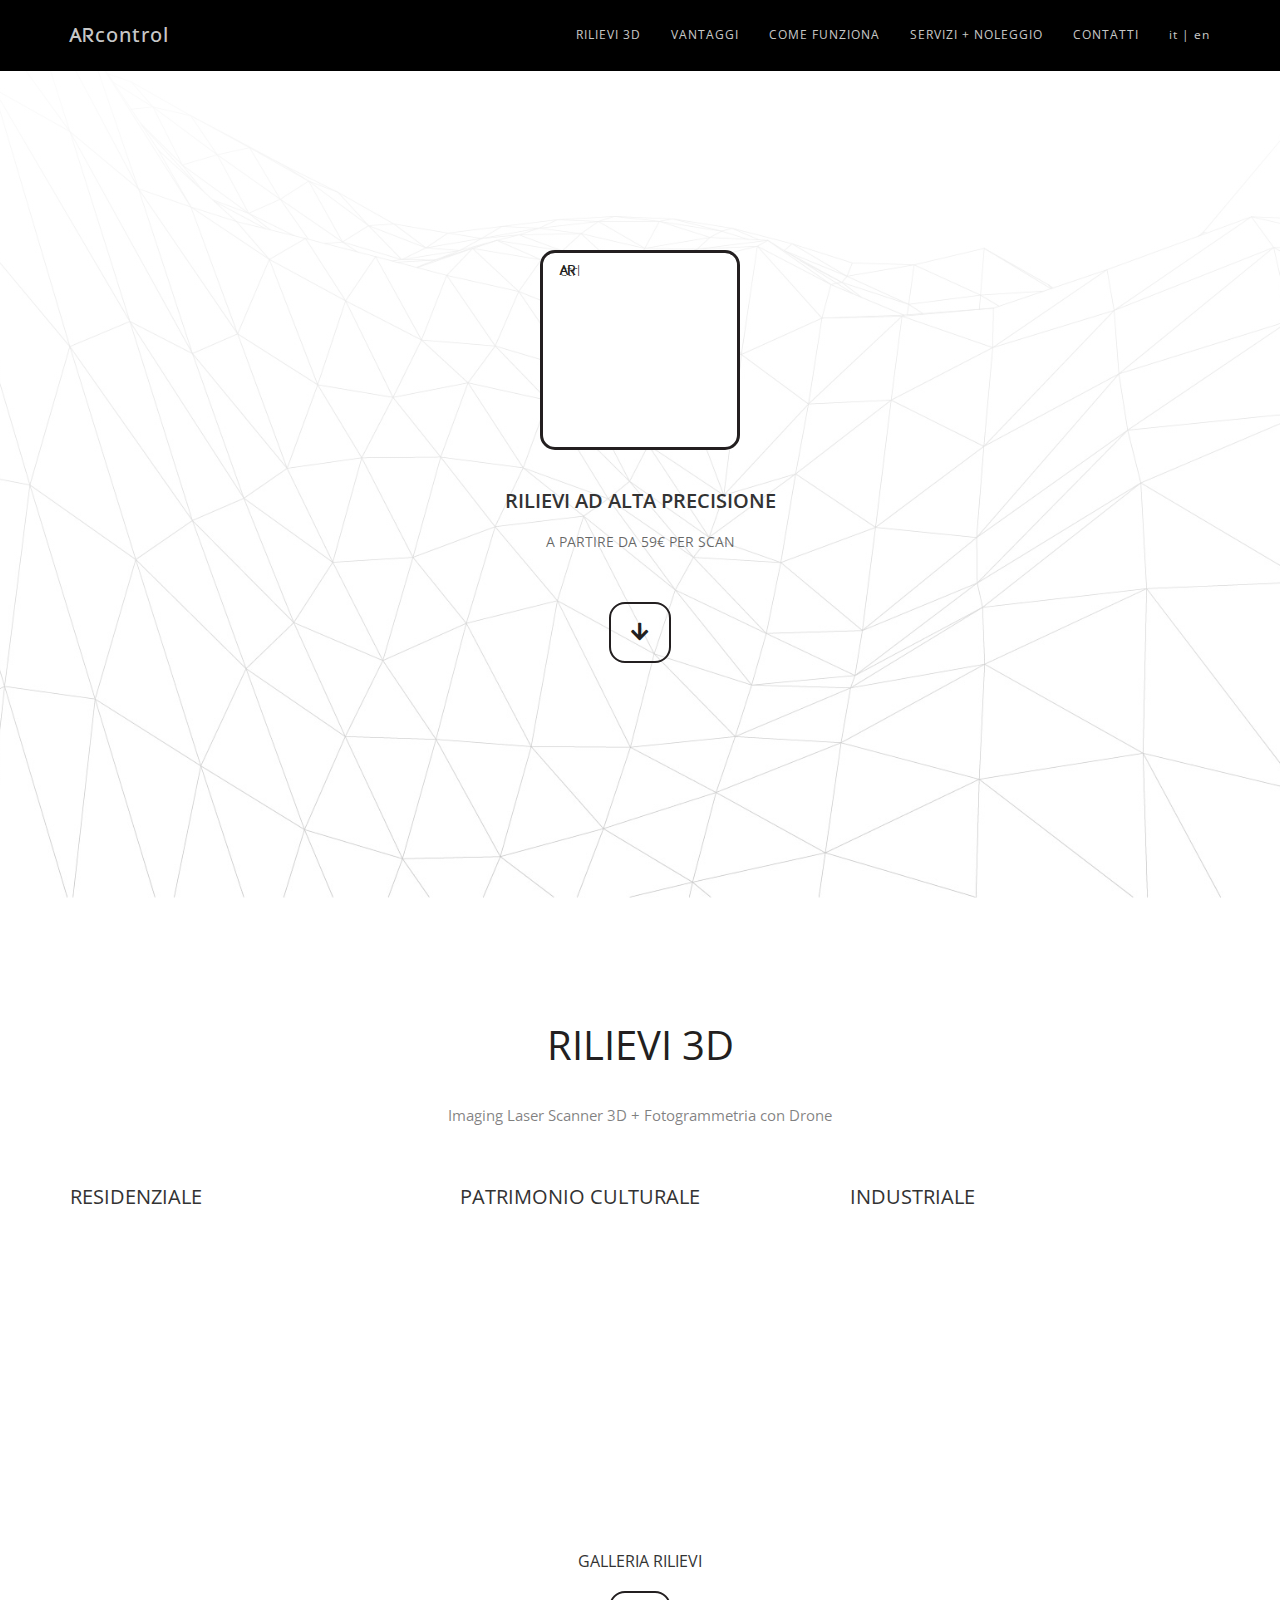
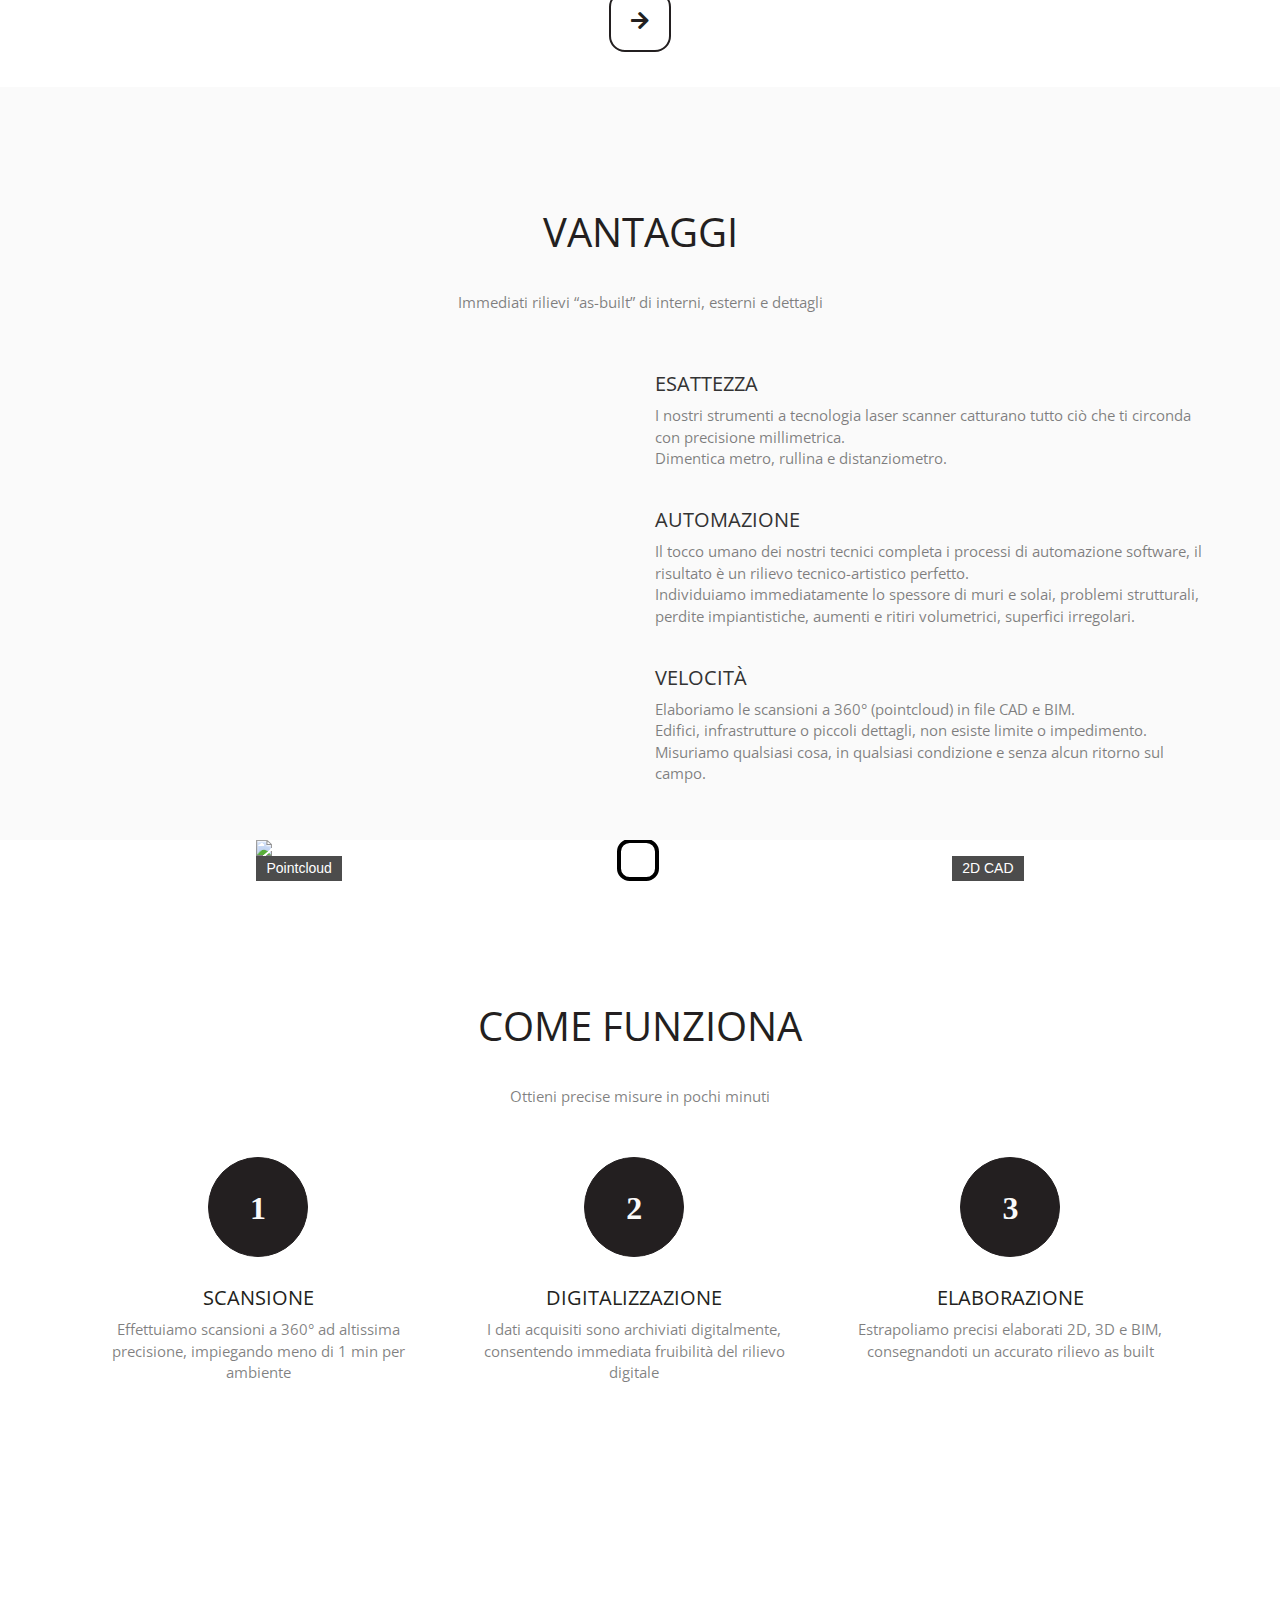
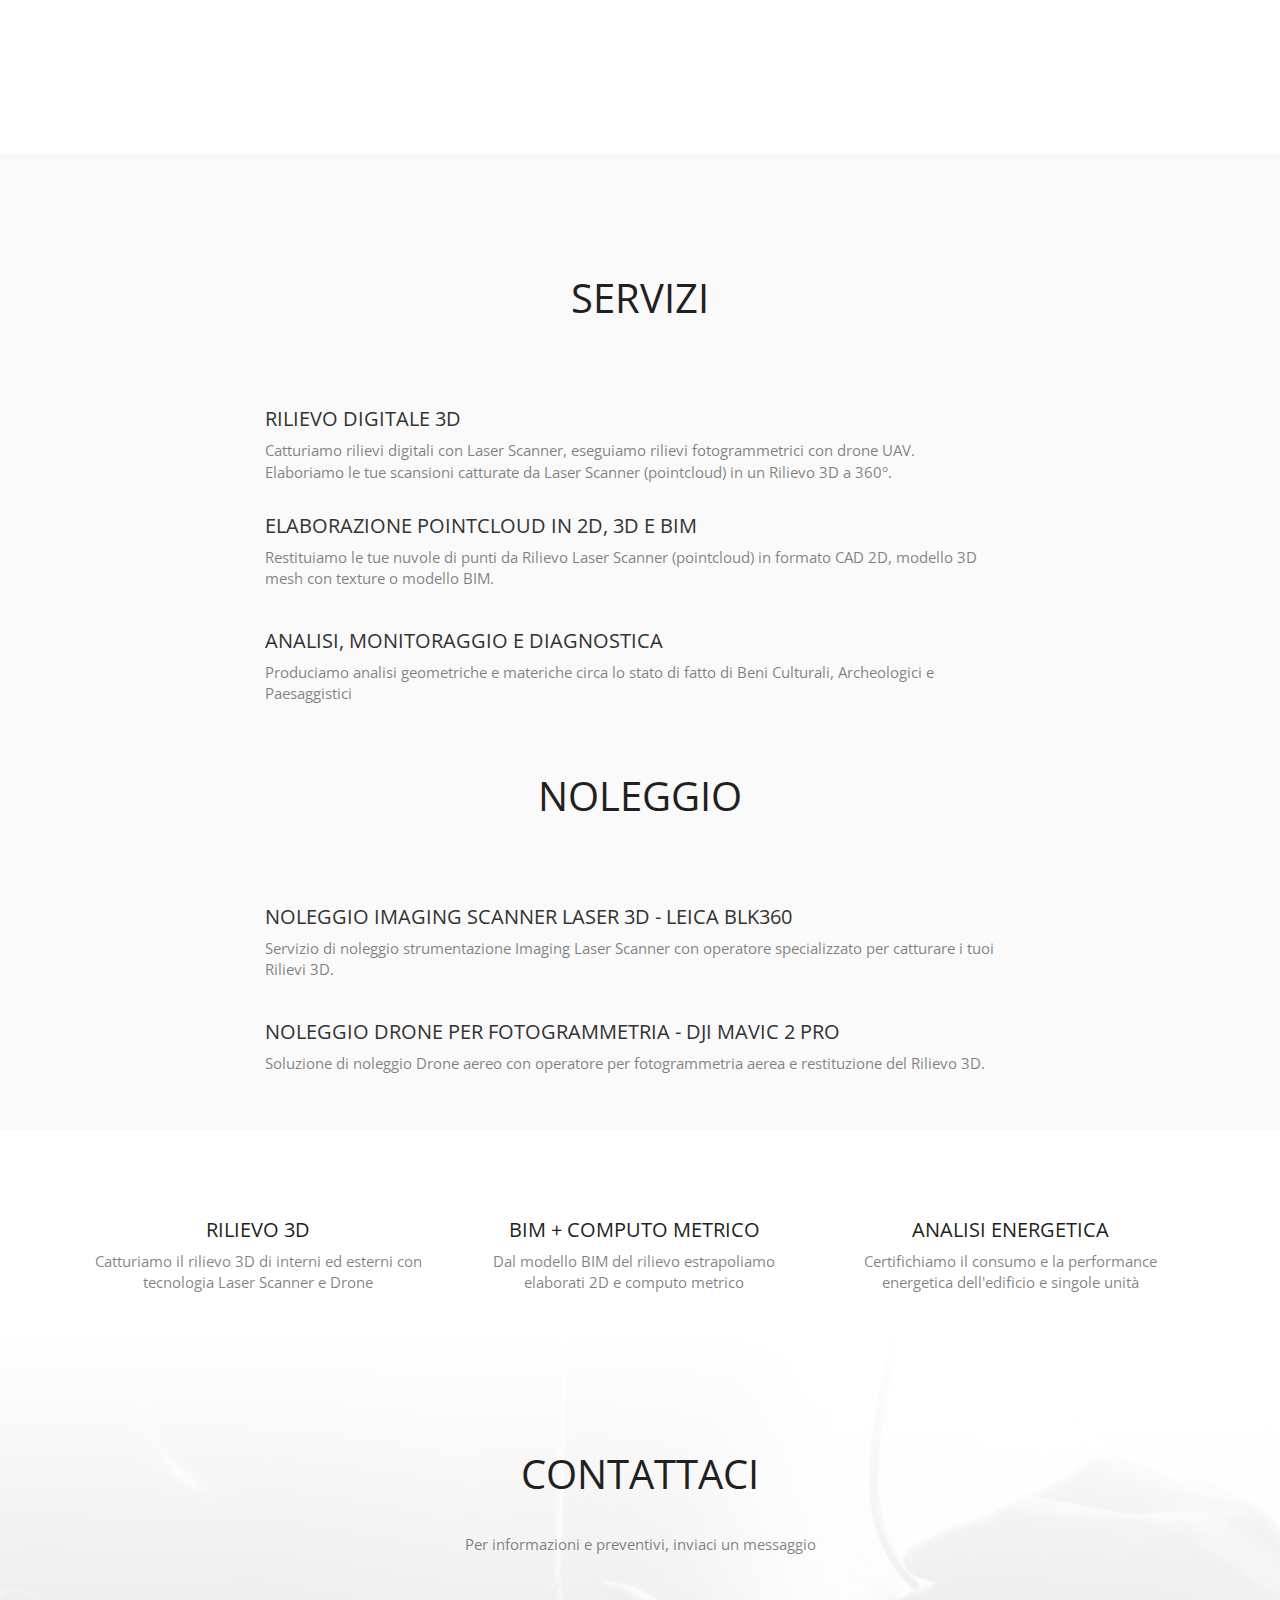
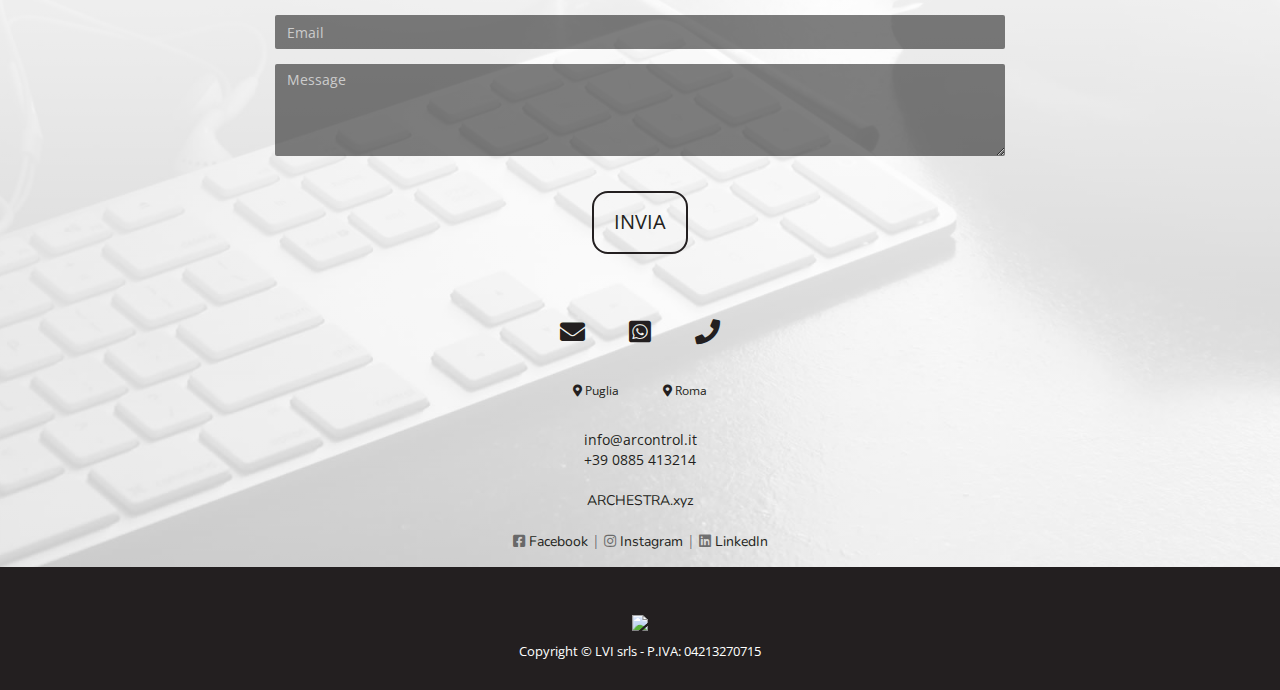
==== commit eccfe2a1: "Update index.html" ====
--- a/index.html
+++ b/index.html
@@ -262,16 +262,16 @@
 </form>
 
         <div class="social">
-          <ul class="social">
+          <div class="social"><ul class="social">
             <li><a href="mailto:arcontrol.info@gmail.com?Subject=Hello from the web" class="fas fa-envelope"></a></li>
             <li><a href="https://wa.me/390885413214" target="_blank"class="fab fa-whatsapp-square"></a></li>
             <li><a href="tel:0885413214" target="_blank"class="fas fa-phone"></a></li>
-          </ul>
+          </ul></div>
         <br>
-	<ul class="local">
+	<div class="local"><ul class="local">
 	<li><a href="https://g.page/ARcontrol?share"><i class="fas fa-map-marker-alt"></i> Puglia</a></li>
 	<li><a href="https://g.page/ARcontrol-roma?share"><i class="fas fa-map-marker-alt"></i> Roma</a></li>
-	</ul>
+	</ul></div>
         <br>
 <a href="mailto:info@arcontrol.it">info@arcontrol.it</a><br>
 <a href="tel:+390885413214">+39 0885 413214</a>
--- a/css/style.css
+++ b/css/style.css
@@ -1,10 +1,10 @@
 body, html {
 	font-family: 'Open Sans', sans-serif;
-	text-rendering: optimizeLegibility !important;
-	-webkit-font-smoothing: antialiased !important;
+	text-rendering: optimizeLegibility;
+	-webkit-font-smoothing: antialiased;
 	color: rgba(0,0,0,0.5);
-	width: 100% !important;
-	height: 100% !important;
+	width: 100%;
+	height: 100%;
 }
 @font-face {
     font-family: 'code_boldregular';
@@ -54,9 +54,6 @@
 a:hover, a:focus {
 	text-decoration: none;
 	color: #000;
-}
-ul, ol {
-	list-style: none;
 }
 .clearfix:after {
 	visibility: hidden;
@@ -77,6 +74,7 @@
 }
 ul, ol {
 	padding: 0;
+	list-style: none;
 	webkit-padding: 0;
 	moz-padding: 0;
 }
@@ -174,7 +172,7 @@
 	color: #231F20;
 	background-color: transparent;
 	border: 2px solid #231F20;
-	padding: 12px 20px;
+	padding: 15px 20px;
 	margin: 0;
 	font-size: 20px;
 	border-radius: 16px;
@@ -220,7 +218,7 @@
 .section-title {
 	padding: 25px 0 25px 0;
 }
-.intro logo {
+.intro .logo {
 	font-size: 60px;
 	letter-spacing: 2px;
 	color: rgba(0,0,0,0.9);
@@ -554,12 +552,12 @@
 #contact .social ul li {
 	display: inline-block;
 	margin: 0 20px;
-	font-size: 2rem;
+	font-size: 2.5rem;
 }
 #contact .local ul li {
 	display: inline-block;
 	margin: 0 20px;
-	font-size: 2rem;
+	font-size: 1.2rem;
 }
 #contact .social i.fa {
 	font-size: 3rem;
